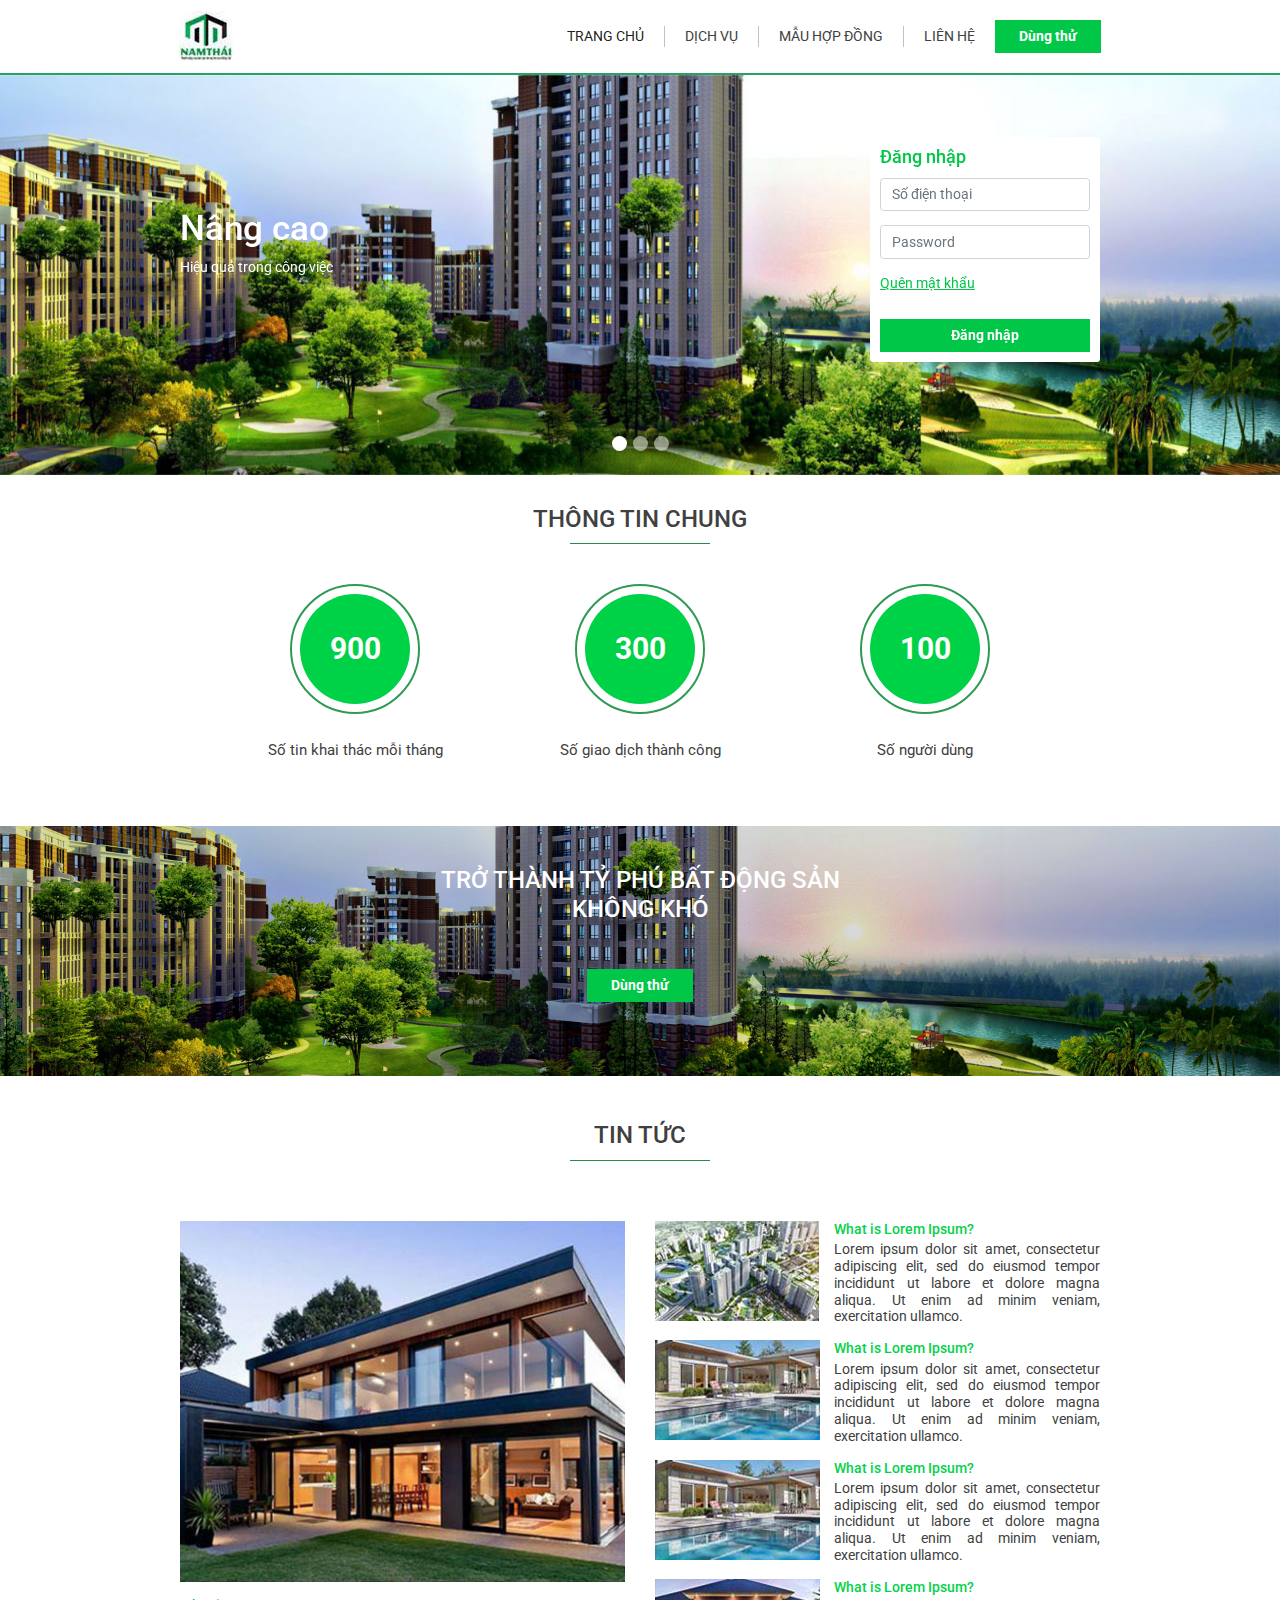
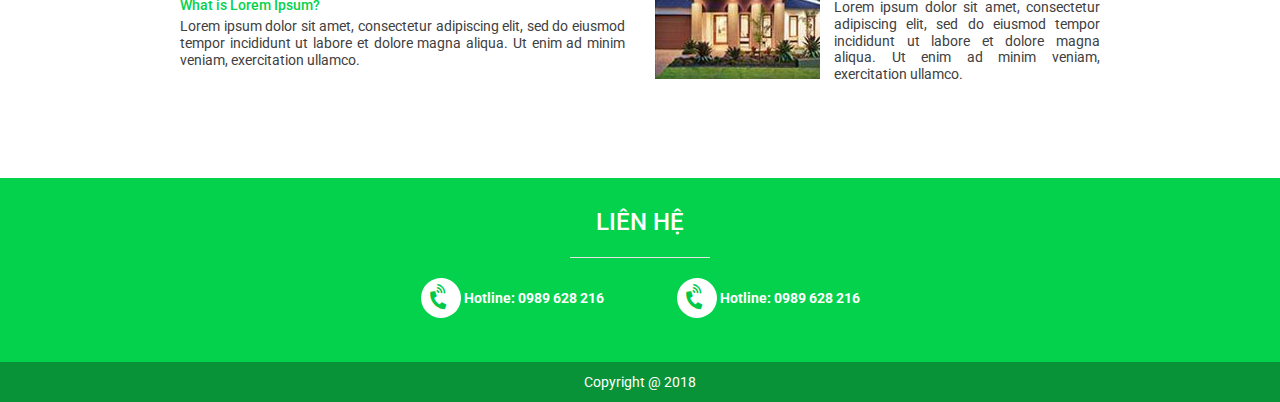
==== index.html @ 33006bb9 "Done v1.0" ====
<!doctype html>
<html lang="en">

<head>
    <!-- Required meta tags -->
    <meta charset="utf-8">
    <meta name="viewport" content="width=device-width, initial-scale=1, shrink-to-fit=no">

    <link href="https://fonts.googleapis.com/css?family=Roboto:400,500,700&amp;subset=vietnamese" rel="stylesheet">
    <link rel="stylesheet" href="./assets/css/fontawesome-all.css">

    <!-- Bootstrap CSS -->
    <link rel="stylesheet" href="./assets/css/bootstrap.min.css">
    <link rel="stylesheet" href="./assets/css/main.css">
    <title>Nam Thái</title>
</head>

<body>
    <header class="page-header">
        <div class="page-nav-container container">
            <div class="row justify-content-md-center">
                <nav class="navbar-custom navbar navbar-expand-lg navbar-light col-lg-10">
                    <a class="navbar-brand mr-auto" href="#">
                        <img src="./assets/images/logo.jpg" alt="Nam Thái">
                    </a>
                    <button class="navbar-toggler" type="button" data-toggle="collapse" data-target="#navbarNav" aria-controls="navbarNav" aria-expanded="false"
                        aria-label="Toggle navigation">
                        <span class="navbar-toggler-icon"></span>
                    </button>
                    <div class="collapse navbar-collapse" id="navbarNav">
                        <ul class="navbar-nav ml-lg-auto text-uppercase">
                            <li class="nav-item active">
                                <a class="nav-link" href="#">Trang chủ</a>
                            </li>
                            <li class="nav-item">
                                <a class="nav-link" href="#">Dịch vụ</a>
                            </li>
                            <li class="nav-item">
                                <a class="nav-link" href="#">Mẫu hợp đồng</a>
                            </li>
                            <li class="nav-item">
                                <a class="nav-link" href="#">Liên hệ</a>
                            </li>
                            <li class="nav-item">
                                <button class="trial-button btn font-weight-bold">Dùng thử</button>
                            </li>
                        </ul>
                    </div>
                </nav>
            </div>
        </div>

        <div class="carousel-container position-relative">
            <div id="carouselExampleIndicators" class="carousel carousel-custom slide" data-ride="carousel">
                <div class="d-none d-sm-block">
                    <ol class="carousel-indicators">
                        <li data-target="#carouselExampleIndicators" data-slide-to="0" class="active"></li>
                        <li data-target="#carouselExampleIndicators" data-slide-to="1"></li>
                        <li data-target="#carouselExampleIndicators" data-slide-to="2"></li>
                    </ol>
                </div>
                <div class="carousel-inner">
                    <div class="carousel-item active">
                        <img class="d-block w-100" src="./assets/images/slider-01.jpg" alt="First slide">
                    </div>
                    <div class="carousel-item">
                        <img class="d-block w-100" src="./assets/images/slider-02.jpg" alt="First slide">
                    </div>
                    <div class="carousel-item">
                        <img class="d-block w-100" src="./assets/images/slider-03.jpg" alt="First slide">
                    </div>
                </div>
            </div>
            <div class="carousel-content text-left position-absolute d-none d-sm-none d-md-block">
                <div class="container">
                    <div class="row justify-content-md-center align-items-center">
                        <div class="caption col-lg-5 col-md-6">
                            <h1 class="caption-title">Nâng cao</h1>
                            <p class="caption-content">Hiệu quả trong công việc</p>
                        </div>
                        <div class="col-lg-5 col-md-6">
                            <form class="login-form ml-md-auto" action="">
                                <h5 class="login-form-title">Đăng nhập</h5>
                                <div class="form-group">
                                    <input class="form-control" type="text" placeholder="Số điện thoại">
                                </div>
                                <div class="form-group">
                                    <input class="form-control" type="text" placeholder="Password">
                                </div>
                                <a class="forgot-password" href="#">Quên mật khẩu</a>
                                <button class="btn btn-block btn-signin font-weight-bold">Đăng nhập</button>
                            </form>
                        </div>
                    </div>
                </div>
            </div>
        </div>
    </header>

    <main>
        <div class="promotion container">
            <h2 class="text-center text-uppercase">Thông tin chung</h2>

            <hr class="hr-underline">

            <div class="row justify-content-md-center">
                <div class="promotion-item text-center col-md-3">
                    <div class="circle-outline">
                        <span class="circle-inline font-weight-bold">900</span>
                    </div>
                    <p class="promotion-info">Số tin khai thác mỗi tháng</p>
                </div>

                <div class="promotion-item text-center col-md-3">
                    <div class="circle-outline">
                        <span class="circle-inline font-weight-bold">300</span>
                    </div>
                    <p class="promotion-info">Số giao dịch thành công</p>
                </div>

                <div class="promotion-item text-center col-md-3">
                    <div class="circle-outline">
                        <span class="circle-inline font-weight-bold">100</span>
                    </div>
                    <p class="promotion-info">Số người dùng</p>
                </div>
            </div>
        </div>

        <div class="trial-container text-center">
            <h2 class="trial-title text-uppercase ">Trở thành tỷ phú bất động sản <br /> không khó</h2>
            <button class="trial-button btn font-weight-bold">Dùng thử</button>
        </div>

        <div class="blog-container container">
            <h2 class="text-center text-uppercase">Tin tức</h2>

            <hr class="hr-underline">

            <div class="row justify-content-md-center">
                <div class="col-lg-5 col-md-6">
                    <article class="blog-main-item">
                        <a href="#">
                            <img class="blog-main-image" src="./assets/images/blog-main-img.jpg" alt="">

                            <section>
                                <h5 class="blog-title">What is Lorem Ipsum?</h5>

                                <p>Lorem ipsum dolor sit amet, consectetur adipiscing elit, sed do eiusmod tempor incididunt ut labore et dolore magna aliqua.
                                Ut enim ad minim veniam, exercitation ullamco.</p>
                            </section>
                        </a>
                    </article>
                </div>

                <aside class="col-lg-5 col-md-6">
                    <ul class="blog-list list-unstyled">
                        <li class="media blog-item">
                            <a href="#">                            
                                <img class="mr-3" src="./assets/images/blog-sub-img-01.jpg" alt="">
                            </a>
                            <section class="media-body">
                                <a href="#">
                                    <h5 class="blog-title mt-0 mb-1">What is Lorem Ipsum?</h5>
                                    <p>Lorem ipsum dolor sit amet, consectetur adipiscing elit, sed do eiusmod tempor incididunt ut labore et dolore magna aliqua. Ut enim ad minim veniam, exercitation ullamco.</p>
                                </a>
                            </section>
                            
                        </li>

                        <li class="media blog-item">
                            <a href="#">                            
                                <img class="mr-3" src="./assets/images/blog-sub-img-02.jpg" alt="">
                            </a>

                            <section class="media-body">
                                <a href="#">
                                    <h5 class="blog-title mt-0 mb-1">What is Lorem Ipsum?</h5>
                                    <p>Lorem ipsum dolor sit amet, consectetur adipiscing elit, sed do eiusmod tempor incididunt ut labore et dolore magna aliqua. Ut enim ad minim veniam, exercitation ullamco.</p>
                                </a>
                            </section>
                        </li>

                        <li class="media blog-item">
                            <a href="#">                            
                                <img class="mr-3" src="./assets/images/blog-sub-img-03.jpg" alt="">
                            </a>

                            <section class="media-body">
                                <a href="#">
                                    <h5 class="blog-title mt-0 mb-1">What is Lorem Ipsum?</h5>
                                    <p>Lorem ipsum dolor sit amet, consectetur adipiscing elit, sed do eiusmod tempor incididunt ut labore et dolore magna aliqua. Ut enim ad minim veniam, exercitation ullamco.</p>
                                </a>
                            </section>
                        </li>

                        <li class="media blog-item">
                            <a href="#">                            
                                <img class="mr-3" src="./assets/images/blog-sub-img-04.jpg" alt="">
                            </a>

                            <section class="media-body">
                                <a href="#">
                                    <h5 class="blog-title mt-0 mb-1">What is Lorem Ipsum?</h5>
                                    <p>Lorem ipsum dolor sit amet, consectetur adipiscing elit, sed do eiusmod tempor incididunt ut labore et dolore magna aliqua. Ut enim ad minim veniam, exercitation ullamco.</p>
                                </a>
                            </section>
                        </li>
                    </ul>
                </aside>
            </div>
        </div>
    </main>

    <footer class="text-center">
        <div class="contact">
            <h2 class="text-uppercase">Liên hệ</h2>
            <hr class="hr-underline">
            <ul class="list-inline">
                <li class="contact-item list-inline-item">
                    <span class="icon-phone align-middle"><i class="fas fa-phone-volume"></i></span>
                    <span class="phone-number font-weight-bold align-middle">Hotline: 0989 628 216</span>
                </li>
                <li class="contact-item list-inline-item">
                    <span class="icon-phone align-middle"><i class="fas fa-phone-volume"></i></span>
                    <span class="phone-number font-weight-bold align-middle">Hotline: 0989 628 216</span>
                </li>
            </ul>
        </div>
        <div class="copyright">Copyright &#64; 2018</div>
    </footer>

    <!-- Optional JavaScript -->
    <!-- jQuery first, then Popper.js, then Bootstrap JS -->
    <script src="./assets/js/jquery-3.3.1.min.js"></script>
    <script src="./assets/js/popper.min.js"></script>
    <script src="./assets/js/bootstrap.min.js"></script>
</body>

</html>
---- assets/css/main.css ----
html {
    font-size: 14px;
}

body {
    color: #404040;
    font-family: 'Roboto', sans-serif;
}

h2 {
    font-size: 1.7rem;
}

.hr-underline {
    width: 140px;
    margin: 10px auto 60px auto;
    background-color: #309954;
}

.trial-button {
    padding: 5px 23px;
    color: #fff;
    background-color: #00c748;
    border-radius: initial;    
}

/* Override stle navbar - Begin */
.page-header .nav-item:nth-last-child(2) .nav-link {
    border: none;
}

.page-header .navbar-custom .nav-link {
    color: #404040;
}

.page-header .navbar-custom .nav-link:hover {
    color: #00c748;
}

.page-header .carousel-indicators li {
    height: 15px;
    width: 15px;
    border-radius: 100%;
}
/* Override stle navbar - End */

.page-header .carousel-custom {
    border-top: 2px solid #26a264;
}

.page-header .carousel-content {
    top: 0;
    left: 0;
    bottom: 0;
    right: 0;
    padding-top: 20px;
}

.page-header .login-form {
    max-width: 230px;
    background-color: #fff;
    padding: 10px;
    border-radius: 3px;
}

.page-header .btn-signin {
    color: #fff;
    background-color: #00c748;
    border-radius: initial;  
}

.page-header .login-form-title,
.page-header .forgot-password {
    color: #00c748;
}

.page-header .caption {
    color: #fff;
}

.page-header .login-form-title {
    margin-bottom: 10px;
}

.page-header .forgot-password {
    display: block;
    text-decoration: underline;
    margin-bottom: 25px
}

.promotion {
    padding-top: 30px;
    padding-bottom: 50px;
}

.promotion .hr-underline {
    margin-bottom: 40px;
}

.promotion .circle-outline,
.promotion .circle-inline {
    border-radius: 100%;
    text-align: center;
    color: #fff;
}

.promotion .circle-outline {
    height: 130px;
    width: 130px;
    font-size: 0;
    border: 2px solid #309954;
    display: flex;
    justify-content: center;
    align-items: center;
    margin: 0 auto 25px auto;
}

.promotion .circle-inline {
    display: inline-block;
    height: 110px;
    width: 110px;
    line-height: 110px;
    background-color: #00d248;
    font-size: 30px;
}

.promotion .promotion-info {
    font-size: 1.1rem;
}

.trial-container {
    height: 250px;
    background: url(../images/sub-banner-image-01.jpg) no-repeat;
    background-size: cover;
    background-position: center bottom;
    color: #fff;
    padding-top: 40px;
}

.trial-container .trial-title {
    margin-bottom: 45px;
}

.blog-container {
    padding-top: 45px;
    padding-bottom: 80px;
}

.blog-container a {
    text-decoration: none;
}

.blog-container .blog-main-image {
    width: 100%;
}

.blog-container .blog-title {
    font-size: 1rem;
    color: #04d24c;
}

.blog-container p {
    line-height: 1.2;
    text-align: justify;
    color: #404040;
}

.blog-container .blog-main-item .blog-title {
    margin: 15px 0 5px 0;
}

.blog-container .blog-list .blog-item {
    margin-bottom: 15px;
}

.blog-container .blog-list .media-body p:last-child {
    margin-bottom: 0;
}

footer {
    color: #fff;
    background-color: #04d24c;
}

footer .contact {
    padding: 30px 0;
}

footer .hr-underline {
    margin: 20px auto;
    background-color: #fff;
}

footer .icon-phone {
    display: inline-block;
    height: 40px;
    width: 40px;
    border-radius: 50%;
    line-height: 40px;
    font-size: 1.7rem;
    transform: rotate(-40deg);
    background-color: #fff;
    color: #00c947;
}

footer .copyright {
    height: 40px;
    line-height: 40px;
    background-color: #089338;
}

@media (min-width: 992px) {
    .navbar-expand-lg .navbar-nav .nav-link {
        padding-right: 20px;
        padding-left: 20px;
    }

    .page-header .navbar-custom .nav-link {
        border-right: 1px solid #c1c1c1;
        padding: 0 20px;
    }

    .page-header .navbar-nav {
        align-items: center;
    }

    .page-header .carousel-content {
        padding-top: 5%;
    }
}

@media (min-width: 768px) {
    footer .contact-item:not(:last-child) {
        margin-right: 70px;
    }
}

@media (max-width: 768px) {
    footer .contact-item:not(:last-child) {
        margin-bottom: 20px;
    }
}
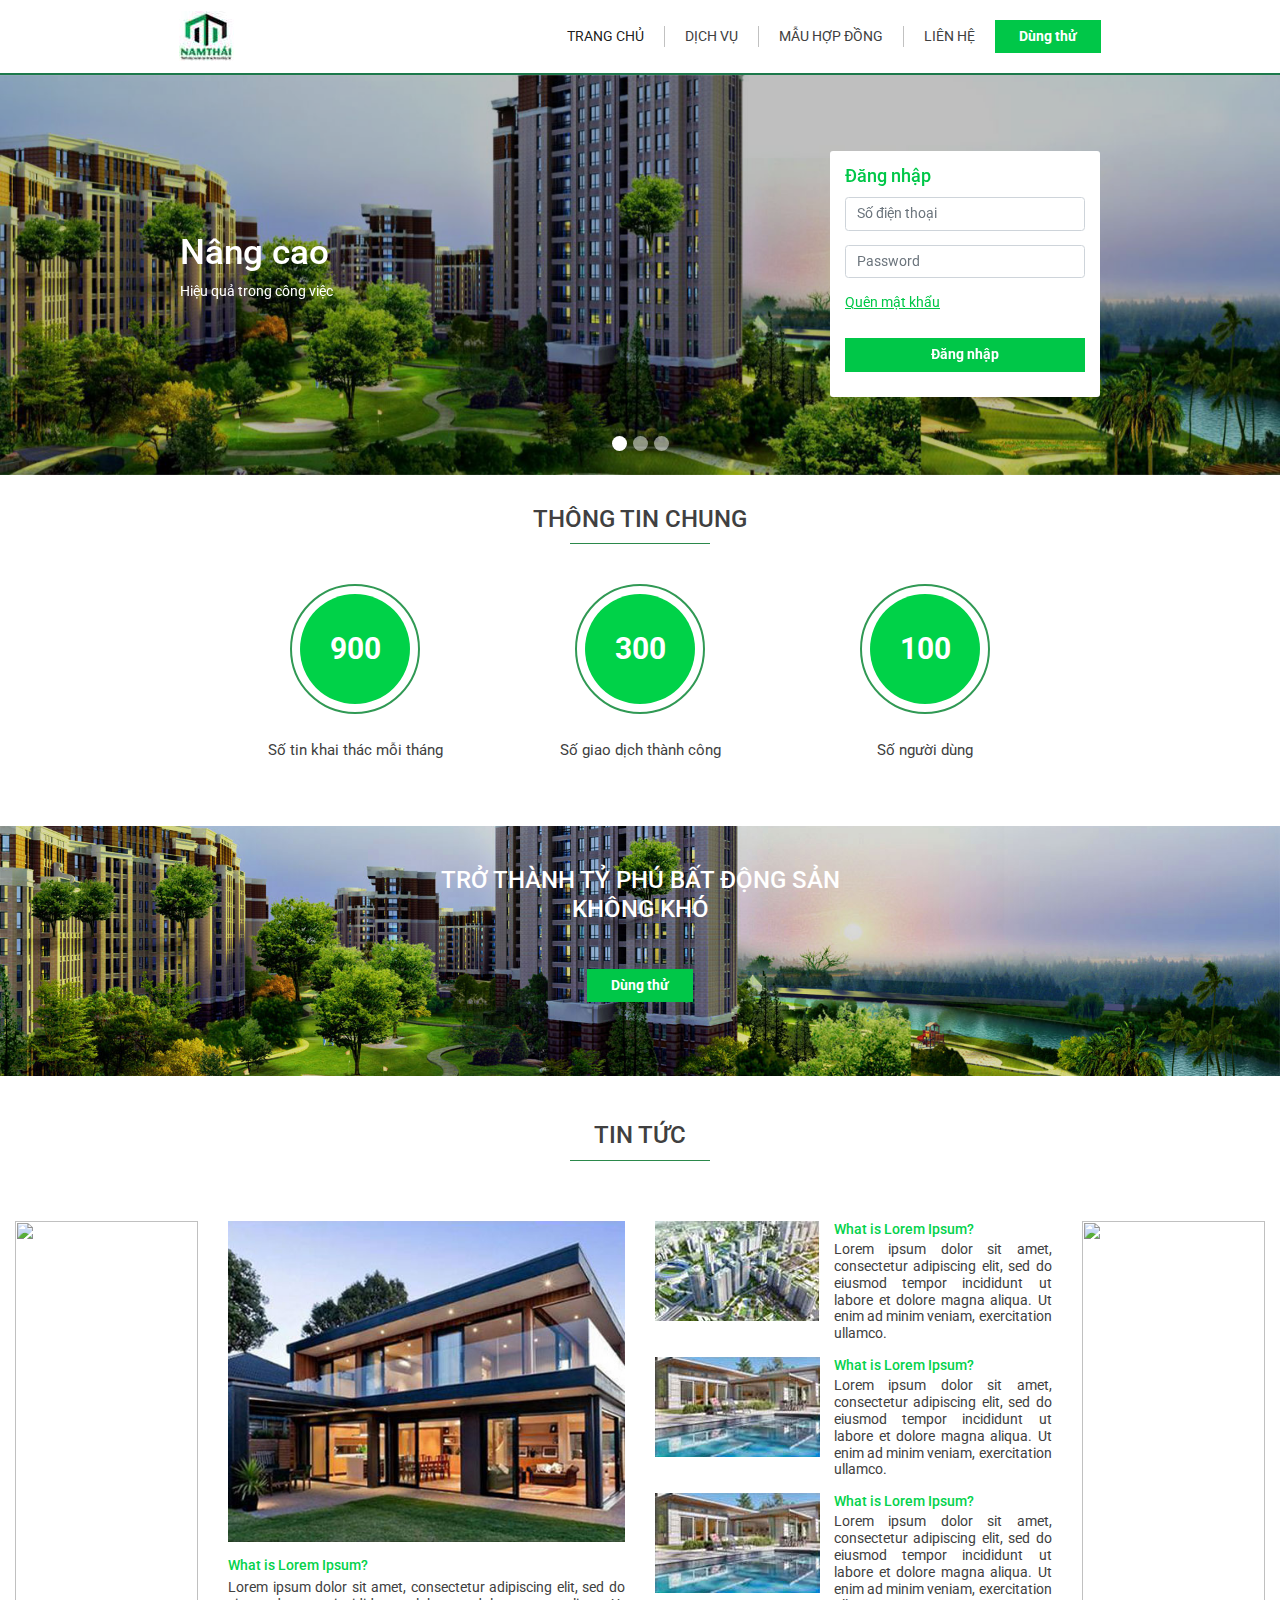
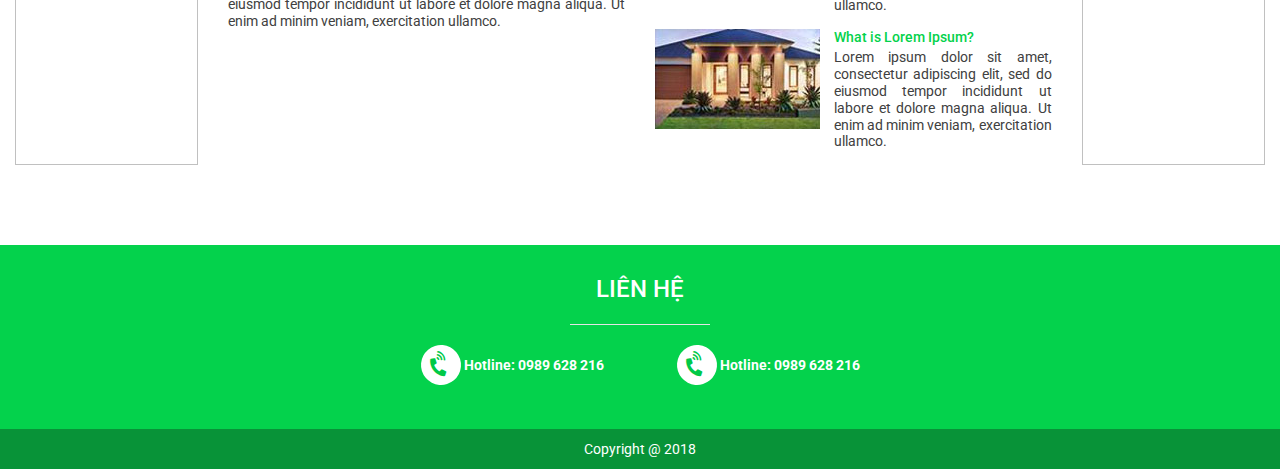
==== commit 5894e063: "Add two banners in blog section" ====
--- a/index.html
+++ b/index.html
@@ -71,14 +71,15 @@
                     </div>
                 </div>
             </div>
-            <div class="carousel-content text-left position-absolute d-none d-sm-none d-md-block">
+            <div class="carousel-overlay"></div>
+            <div class="carousel-content text-left d-none d-sm-none d-md-block">
                 <div class="container">
-                    <div class="row justify-content-md-center align-items-center">
-                        <div class="caption col-lg-5 col-md-6">
+                    <div class="row align-items-center">
+                        <div class="caption col-lg-5 ml-lg-auto col-md-6">
                             <h1 class="caption-title">Nâng cao</h1>
                             <p class="caption-content">Hiệu quả trong công việc</p>
                         </div>
-                        <div class="col-lg-5 col-md-6">
+                        <div class="col-lg-5 mr-lg-auto col-md-6">
                             <form class="login-form ml-md-auto" action="">
                                 <h5 class="login-form-title">Đăng nhập</h5>
                                 <div class="form-group">
@@ -87,7 +88,7 @@
                                 <div class="form-group">
                                     <input class="form-control" type="text" placeholder="Password">
                                 </div>
-                                <a class="forgot-password" href="#">Quên mật khẩu</a>
+                                <a class="forgot-password d-md-none d-lg-block" href="#">Quên mật khẩu</a>
                                 <button class="btn btn-block btn-signin font-weight-bold">Đăng nhập</button>
                             </form>
                         </div>
@@ -132,13 +133,17 @@
             <button class="trial-button btn font-weight-bold">Dùng thử</button>
         </div>
 
-        <div class="blog-container container">
+        <div class="blog-container container-fluid">
             <h2 class="text-center text-uppercase">Tin tức</h2>
 
             <hr class="hr-underline">
 
             <div class="row justify-content-md-center">
-                <div class="col-lg-5 col-md-6">
+                <div class="col-lg-2">
+                    <img class="images-banner" src="./assets/images/banner-left.jpg" alt="">
+                </div>
+
+                <div class="col-lg-4 col-md-6">
                     <article class="blog-main-item">
                         <a href="#">
                             <img class="blog-main-image" src="./assets/images/blog-main-img.jpg" alt="">
@@ -153,7 +158,7 @@
                     </article>
                 </div>
 
-                <aside class="col-lg-5 col-md-6">
+                <aside class="col-lg-4 col-md-6">
                     <ul class="blog-list list-unstyled">
                         <li class="media blog-item">
                             <a href="#">                            
@@ -208,6 +213,10 @@
                         </li>
                     </ul>
                 </aside>
+
+                <div class="col-lg-2">
+                    <img class="images-banner" src="./assets/images/banner-right.jpg" alt="">
+                </div>
             </div>
         </div>
     </main>
--- a/assets/css/main.css
+++ b/assets/css/main.css
@@ -48,18 +48,28 @@
     border-top: 2px solid #26a264;
 }
 
+.page-header .carousel-overlay {
+    position: absolute;
+    top: 0;
+    left: 0;
+    right: 0;
+    bottom: 0;
+    background-color: rgba(0, 0, 0, .25);
+}
+
 .page-header .carousel-content {
+    align-items: center;
+    position: absolute;
     top: 0;
     left: 0;
     bottom: 0;
     right: 0;
-    padding-top: 20px;
 }
 
 .page-header .login-form {
-    max-width: 230px;
+    max-width: 270px;
     background-color: #fff;
-    padding: 10px;
+    padding: 15px 15px 25px 15px;
     border-radius: 3px;
 }
 
@@ -144,6 +154,11 @@
 .blog-container {
     padding-top: 45px;
     padding-bottom: 80px;
+}
+
+.blog-container .images-banner {
+    width: 100%;
+    height: 100%;
 }
 
 .blog-container a {
@@ -223,16 +238,16 @@
     .page-header .navbar-nav {
         align-items: center;
     }
-
-    .page-header .carousel-content {
-        padding-top: 5%;
-    }
 }
 
 @media (min-width: 768px) {
     footer .contact-item:not(:last-child) {
         margin-right: 70px;
     }
+    
+    .page-header .carousel-content {
+        display: flex !important;
+    }
 }
 
 @media (max-width: 768px) {
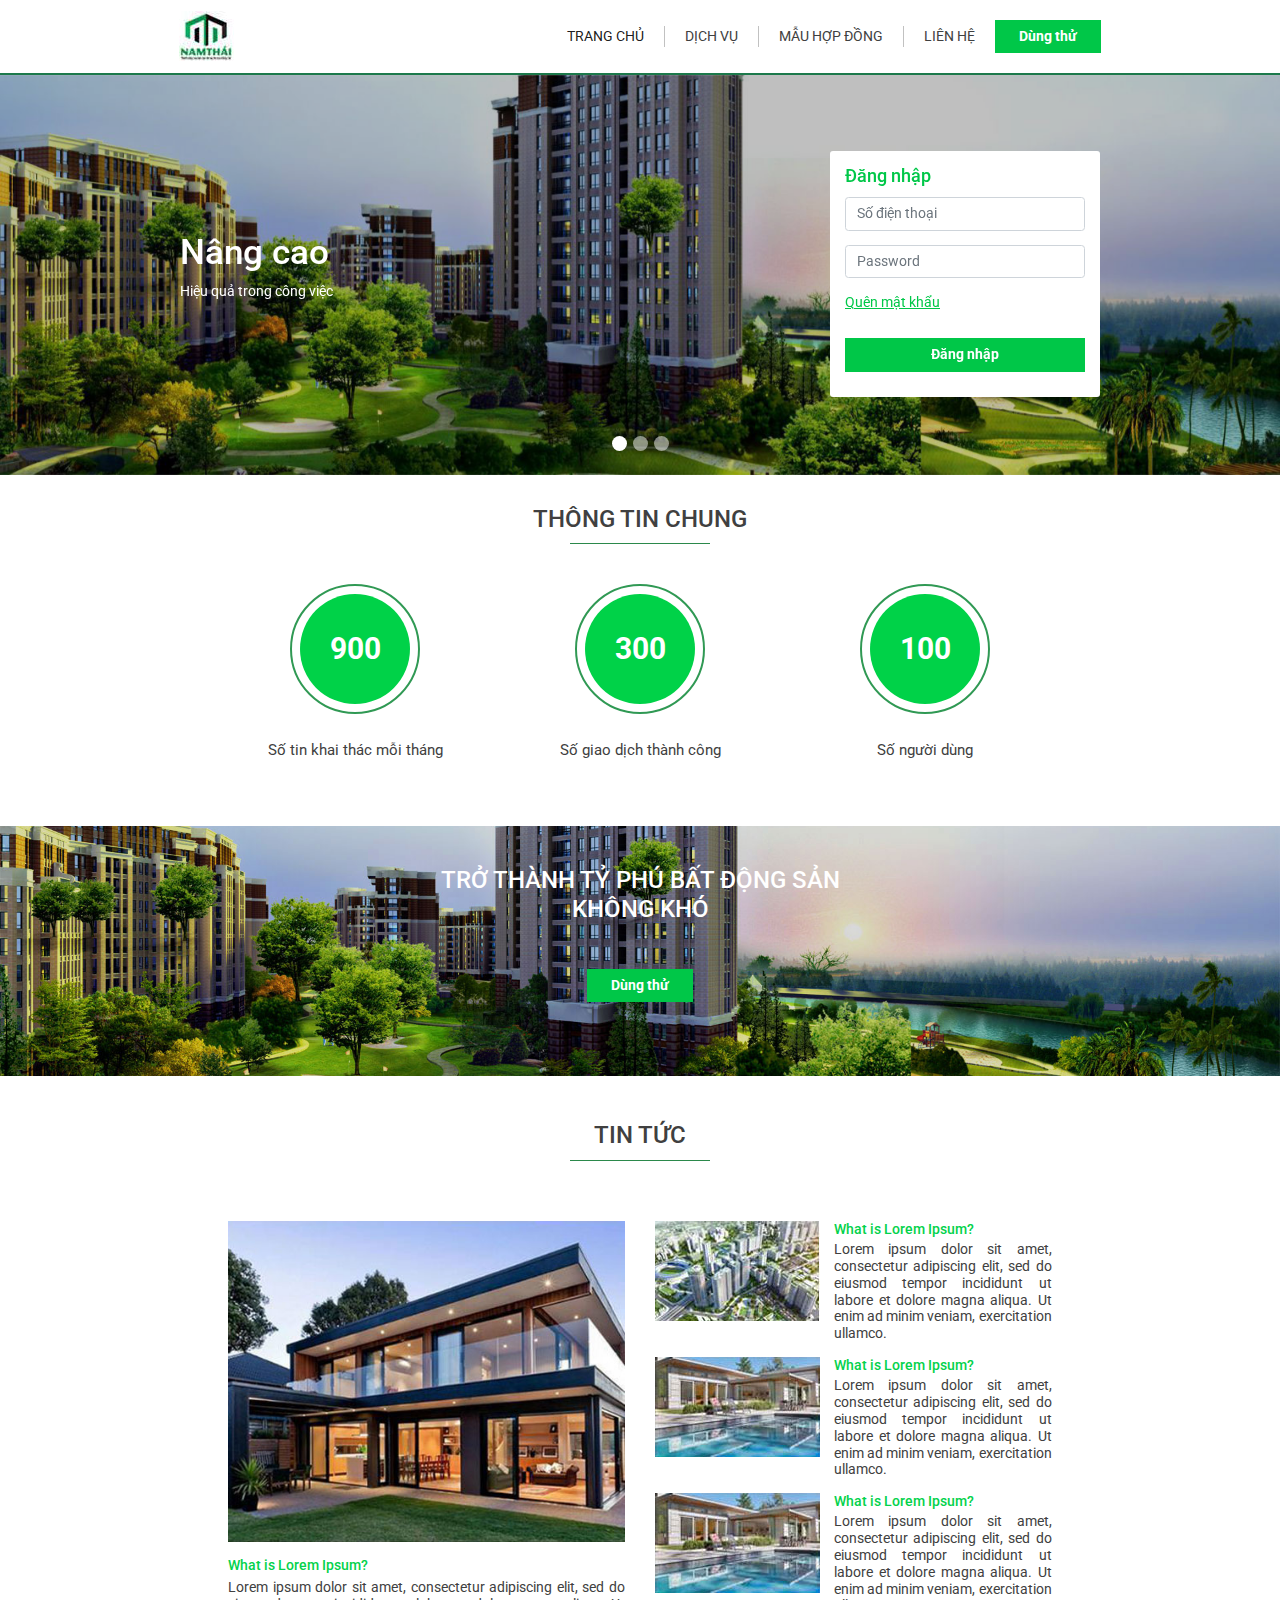
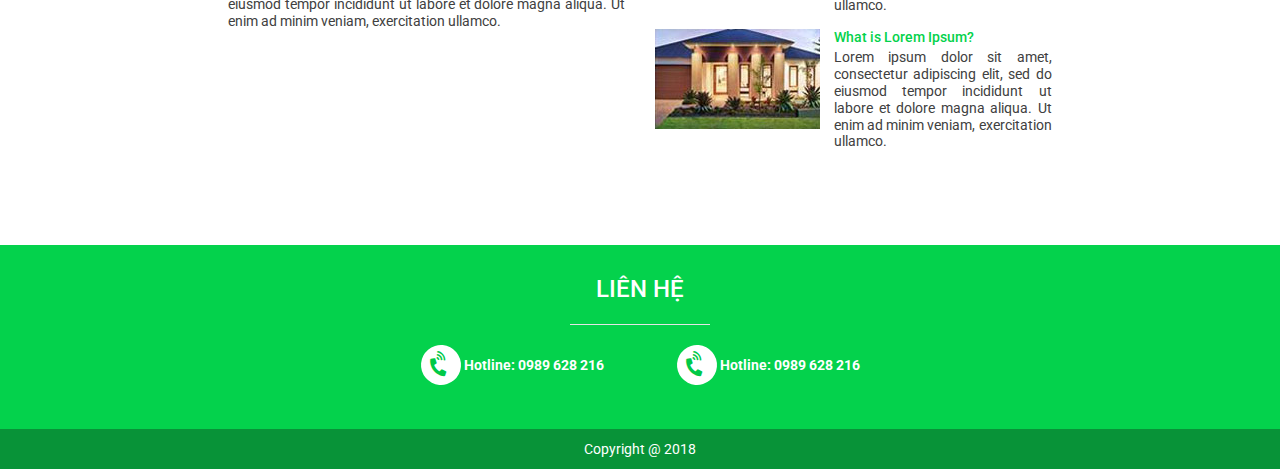
==== commit 38ab3e82: "Add class to hide banner in md screen" ====
--- a/index.html
+++ b/index.html
@@ -139,7 +139,7 @@
             <hr class="hr-underline">
 
             <div class="row justify-content-md-center">
-                <div class="col-lg-2">
+                <div class="col-lg-2 d-md-none d-lg-block">
                     <img class="images-banner" src="./assets/images/banner-left.jpg" alt="">
                 </div>
 
@@ -214,7 +214,7 @@
                     </ul>
                 </aside>
 
-                <div class="col-lg-2">
+                <div class="col-lg-2 d-md-none d-lg-block">
                     <img class="images-banner" src="./assets/images/banner-right.jpg" alt="">
                 </div>
             </div>
--- a/assets/css/main.css
+++ b/assets/css/main.css
@@ -158,7 +158,7 @@
 
 .blog-container .images-banner {
     width: 100%;
-    height: 100%;
+    max-height: 100%;
 }
 
 .blog-container a {
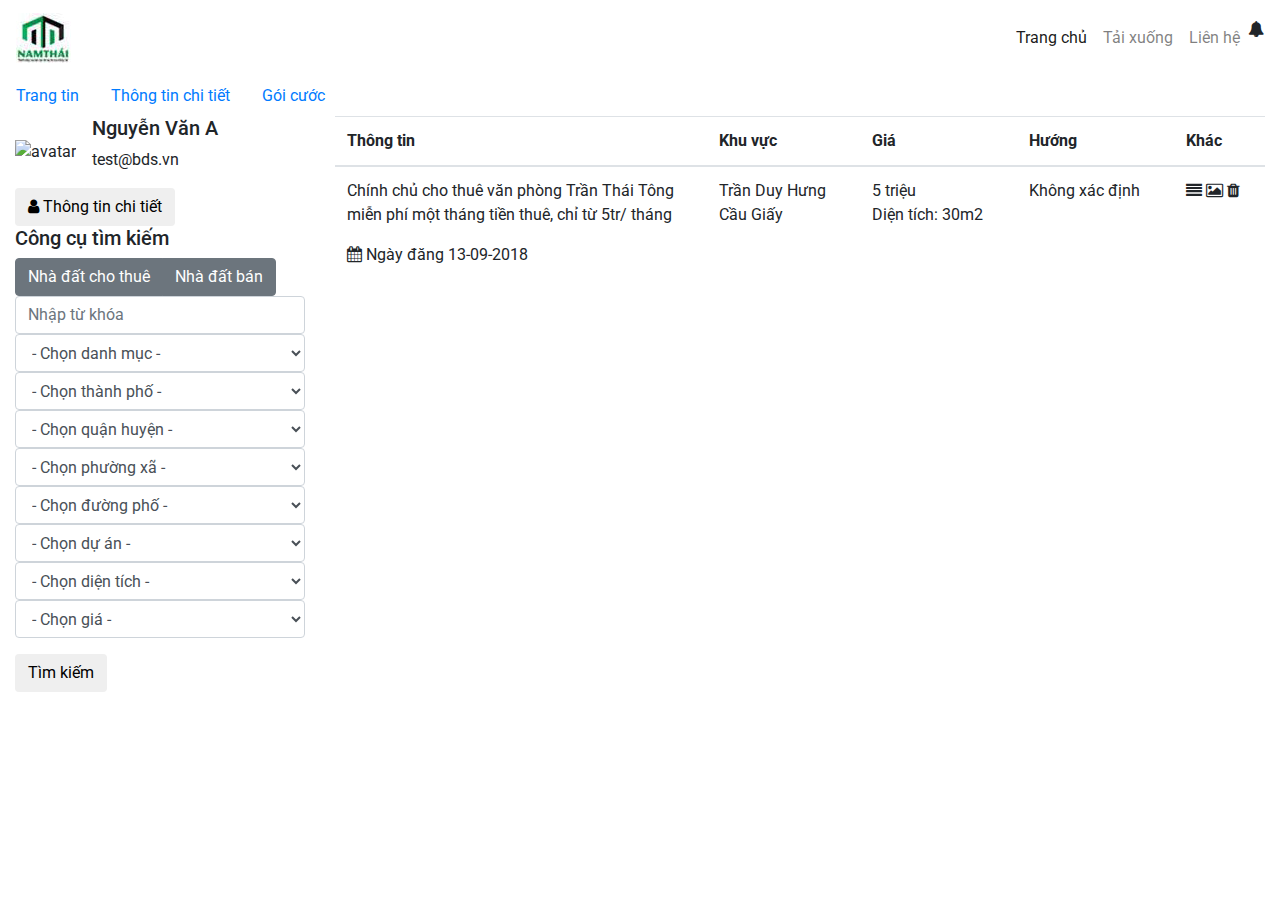
==== commit 6df3d204: "Complete create html of 3 pages" ====
--- a/index.html
+++ b/index.html
@@ -7,7 +7,7 @@
     <meta name="viewport" content="width=device-width, initial-scale=1, shrink-to-fit=no">
 
     <link href="https://fonts.googleapis.com/css?family=Roboto:400,500,700&amp;subset=vietnamese" rel="stylesheet">
-    <link rel="stylesheet" href="./assets/css/fontawesome-all.css">
+    <link rel="stylesheet" href="./assets/css/font-awesome.min.css">
 
     <!-- Bootstrap CSS -->
     <link rel="stylesheet" href="./assets/css/bootstrap.min.css">
@@ -16,229 +16,145 @@
 </head>
 
 <body>
-    <header class="page-header">
-        <div class="page-nav-container container">
-            <div class="row justify-content-md-center">
-                <nav class="navbar-custom navbar navbar-expand-lg navbar-light col-lg-10">
-                    <a class="navbar-brand mr-auto" href="#">
-                        <img src="./assets/images/logo.jpg" alt="Nam Thái">
-                    </a>
-                    <button class="navbar-toggler" type="button" data-toggle="collapse" data-target="#navbarNav" aria-controls="navbarNav" aria-expanded="false"
-                        aria-label="Toggle navigation">
-                        <span class="navbar-toggler-icon"></span>
-                    </button>
-                    <div class="collapse navbar-collapse" id="navbarNav">
-                        <ul class="navbar-nav ml-lg-auto text-uppercase">
-                            <li class="nav-item active">
-                                <a class="nav-link" href="#">Trang chủ</a>
-                            </li>
-                            <li class="nav-item">
-                                <a class="nav-link" href="#">Dịch vụ</a>
-                            </li>
-                            <li class="nav-item">
-                                <a class="nav-link" href="#">Mẫu hợp đồng</a>
-                            </li>
-                            <li class="nav-item">
-                                <a class="nav-link" href="#">Liên hệ</a>
-                            </li>
-                            <li class="nav-item">
-                                <button class="trial-button btn font-weight-bold">Dùng thử</button>
-                            </li>
-                        </ul>
-                    </div>
-                </nav>
-            </div>
-        </div>
-
-        <div class="carousel-container position-relative">
-            <div id="carouselExampleIndicators" class="carousel carousel-custom slide" data-ride="carousel">
-                <div class="d-none d-sm-block">
-                    <ol class="carousel-indicators">
-                        <li data-target="#carouselExampleIndicators" data-slide-to="0" class="active"></li>
-                        <li data-target="#carouselExampleIndicators" data-slide-to="1"></li>
-                        <li data-target="#carouselExampleIndicators" data-slide-to="2"></li>
-                    </ol>
+    <header class="container">
+        <div class="row">
+            <nav class="navbar-custom navbar navbar-expand-lg navbar-light col-lg-12">
+                <a class="navbar-brand mr-auto" href="#">
+                    <img src="./assets/images/logo.jpg" alt="Nam Thái">
+                </a>
+                <button class="navbar-toggler" type="button" data-toggle="collapse" data-target="#navbarNav"
+                    aria-controls="navbarNav" aria-expanded="false" aria-label="Toggle navigation">
+                    <span class="navbar-toggler-icon"></span>
+                </button>
+                <div class="collapse navbar-collapse" id="navbarNav">
+                    <ul class="navbar-nav ml-lg-auto text-right">
+                        <li class="nav-item active">
+                            <a class="nav-link" href="#">Trang chủ</a>
+                        </li>
+                        <li class="nav-item">
+                            <a class="nav-link" href="#">Tải xuống</a>
+                        </li>
+                        <li class="nav-item">
+                            <a class="nav-link" href="#">Liên hệ</a>
+                        </li>
+                        <li class="nav-item">
+                            <i class="fa fa-bell" aria-hidden="true"></i>
+                        </li>
+                    </ul>
                 </div>
-                <div class="carousel-inner">
-                    <div class="carousel-item active">
-                        <img class="d-block w-100" src="./assets/images/slider-01.jpg" alt="First slide">
-                    </div>
-                    <div class="carousel-item">
-                        <img class="d-block w-100" src="./assets/images/slider-02.jpg" alt="First slide">
-                    </div>
-                    <div class="carousel-item">
-                        <img class="d-block w-100" src="./assets/images/slider-03.jpg" alt="First slide">
-                    </div>
-                </div>
-            </div>
-            <div class="carousel-overlay"></div>
-            <div class="carousel-content text-left d-none d-sm-none d-md-block">
-                <div class="container">
-                    <div class="row align-items-center">
-                        <div class="caption col-lg-5 ml-lg-auto col-md-6">
-                            <h1 class="caption-title">Nâng cao</h1>
-                            <p class="caption-content">Hiệu quả trong công việc</p>
-                        </div>
-                        <div class="col-lg-5 mr-lg-auto col-md-6">
-                            <form class="login-form ml-md-auto" action="">
-                                <h5 class="login-form-title">Đăng nhập</h5>
-                                <div class="form-group">
-                                    <input class="form-control" type="text" placeholder="Số điện thoại">
-                                </div>
-                                <div class="form-group">
-                                    <input class="form-control" type="text" placeholder="Password">
-                                </div>
-                                <a class="forgot-password d-md-none d-lg-block" href="#">Quên mật khẩu</a>
-                                <button class="btn btn-block btn-signin font-weight-bold">Đăng nhập</button>
-                            </form>
-                        </div>
-                    </div>
-                </div>
-            </div>
+            </nav>
         </div>
     </header>
 
-    <main>
-        <div class="promotion container">
-            <h2 class="text-center text-uppercase">Thông tin chung</h2>
-
-            <hr class="hr-underline">
-
-            <div class="row justify-content-md-center">
-                <div class="promotion-item text-center col-md-3">
-                    <div class="circle-outline">
-                        <span class="circle-inline font-weight-bold">900</span>
-                    </div>
-                    <p class="promotion-info">Số tin khai thác mỗi tháng</p>
-                </div>
-
-                <div class="promotion-item text-center col-md-3">
-                    <div class="circle-outline">
-                        <span class="circle-inline font-weight-bold">300</span>
-                    </div>
-                    <p class="promotion-info">Số giao dịch thành công</p>
-                </div>
-
-                <div class="promotion-item text-center col-md-3">
-                    <div class="circle-outline">
-                        <span class="circle-inline font-weight-bold">100</span>
-                    </div>
-                    <p class="promotion-info">Số người dùng</p>
-                </div>
-            </div>
-        </div>
-
-        <div class="trial-container text-center">
-            <h2 class="trial-title text-uppercase ">Trở thành tỷ phú bất động sản <br /> không khó</h2>
-            <button class="trial-button btn font-weight-bold">Dùng thử</button>
-        </div>
-
-        <div class="blog-container container-fluid">
-            <h2 class="text-center text-uppercase">Tin tức</h2>
-
-            <hr class="hr-underline">
-
-            <div class="row justify-content-md-center">
-                <div class="col-lg-2 d-md-none d-lg-block">
-                    <img class="images-banner" src="./assets/images/banner-left.jpg" alt="">
-                </div>
-
-                <div class="col-lg-4 col-md-6">
-                    <article class="blog-main-item">
-                        <a href="#">
-                            <img class="blog-main-image" src="./assets/images/blog-main-img.jpg" alt="">
-
-                            <section>
-                                <h5 class="blog-title">What is Lorem Ipsum?</h5>
-
-                                <p>Lorem ipsum dolor sit amet, consectetur adipiscing elit, sed do eiusmod tempor incididunt ut labore et dolore magna aliqua.
-                                Ut enim ad minim veniam, exercitation ullamco.</p>
-                            </section>
-                        </a>
-                    </article>
-                </div>
-
-                <aside class="col-lg-4 col-md-6">
-                    <ul class="blog-list list-unstyled">
-                        <li class="media blog-item">
-                            <a href="#">                            
-                                <img class="mr-3" src="./assets/images/blog-sub-img-01.jpg" alt="">
-                            </a>
-                            <section class="media-body">
-                                <a href="#">
-                                    <h5 class="blog-title mt-0 mb-1">What is Lorem Ipsum?</h5>
-                                    <p>Lorem ipsum dolor sit amet, consectetur adipiscing elit, sed do eiusmod tempor incididunt ut labore et dolore magna aliqua. Ut enim ad minim veniam, exercitation ullamco.</p>
-                                </a>
-                            </section>
-                            
-                        </li>
-
-                        <li class="media blog-item">
-                            <a href="#">                            
-                                <img class="mr-3" src="./assets/images/blog-sub-img-02.jpg" alt="">
-                            </a>
-
-                            <section class="media-body">
-                                <a href="#">
-                                    <h5 class="blog-title mt-0 mb-1">What is Lorem Ipsum?</h5>
-                                    <p>Lorem ipsum dolor sit amet, consectetur adipiscing elit, sed do eiusmod tempor incididunt ut labore et dolore magna aliqua. Ut enim ad minim veniam, exercitation ullamco.</p>
-                                </a>
-                            </section>
-                        </li>
-
-                        <li class="media blog-item">
-                            <a href="#">                            
-                                <img class="mr-3" src="./assets/images/blog-sub-img-03.jpg" alt="">
-                            </a>
-
-                            <section class="media-body">
-                                <a href="#">
-                                    <h5 class="blog-title mt-0 mb-1">What is Lorem Ipsum?</h5>
-                                    <p>Lorem ipsum dolor sit amet, consectetur adipiscing elit, sed do eiusmod tempor incididunt ut labore et dolore magna aliqua. Ut enim ad minim veniam, exercitation ullamco.</p>
-                                </a>
-                            </section>
-                        </li>
-
-                        <li class="media blog-item">
-                            <a href="#">                            
-                                <img class="mr-3" src="./assets/images/blog-sub-img-04.jpg" alt="">
-                            </a>
-
-                            <section class="media-body">
-                                <a href="#">
-                                    <h5 class="blog-title mt-0 mb-1">What is Lorem Ipsum?</h5>
-                                    <p>Lorem ipsum dolor sit amet, consectetur adipiscing elit, sed do eiusmod tempor incididunt ut labore et dolore magna aliqua. Ut enim ad minim veniam, exercitation ullamco.</p>
-                                </a>
-                            </section>
-                        </li>
-                    </ul>
-                </aside>
-
-                <div class="col-lg-2 d-md-none d-lg-block">
-                    <img class="images-banner" src="./assets/images/banner-right.jpg" alt="">
-                </div>
-            </div>
-        </div>
-    </main>
-
-    <footer class="text-center">
-        <div class="contact">
-            <h2 class="text-uppercase">Liên hệ</h2>
-            <hr class="hr-underline">
-            <ul class="list-inline">
-                <li class="contact-item list-inline-item">
-                    <span class="icon-phone align-middle"><i class="fas fa-phone-volume"></i></span>
-                    <span class="phone-number font-weight-bold align-middle">Hotline: 0989 628 216</span>
+    <nav class="container">
+        <div class="row">
+            <ul class="nav">
+                <li class="nav-item">
+                    <a class="nav-link active" href="index.html">Trang tin</a>
                 </li>
-                <li class="contact-item list-inline-item">
-                    <span class="icon-phone align-middle"><i class="fas fa-phone-volume"></i></span>
-                    <span class="phone-number font-weight-bold align-middle">Hotline: 0989 628 216</span>
+                <li class="nav-item">
+                    <a class="nav-link" href="user-info.html">Thông tin chi tiết</a>
+                </li>
+                <li class="nav-item">
+                    <a class="nav-link" href="packages.html">Gói cước</a>
                 </li>
             </ul>
         </div>
-        <div class="copyright">Copyright &#64; 2018</div>
-    </footer>
+    </nav>
 
+    <div class="container">
+        <div class="row">
+            <aside class="col-lg-3 col-md-4">
+                <div class="user-info">
+                    <div class="media">
+                        <img class="align-self-center mr-3" src=".../64x64" alt="avatar">
+                        <div class="media-body">
+                            <h5 class="mt-0">Nguyễn Văn A</h5>
+                            <p>test@bds.vn</p>
+                        </div>
+                    </div>
+                    <button class="btn btn-default"><i class="fa fa-user" aria-hidden="true"></i> Thông tin chi tiết</button>
+                </div>
+
+                <div class="search-options">
+                    <div>
+                        <h5>Công cụ tìm kiếm</h5>
+                    </div>
+                    <div>
+                        <form>
+                            <div class="form-group">
+                                <div class="btn-group">
+                                    <button type="button" class="btn btn-secondary">Nhà đất cho thuê</button>
+                                    <button type="button" class="btn btn-secondary">Nhà đất bán</button>
+                                </div>
+                                <input type="email" class="form-control" placeholder="Nhập từ khóa">
+                                <select class="form-control">
+                                    <option>- Chọn danh mục -</option>
+                                </select>
+                                <select class="form-control">
+                                    <option>- Chọn thành phố -</option>
+                                </select>
+                                <select class="form-control">
+                                    <option>- Chọn quận huyện -</option>
+                                </select>
+                                <select class="form-control">
+                                    <option>- Chọn phường xã -</option>
+                                </select>
+                                <select class="form-control">
+                                    <option>- Chọn đường phố -</option>
+                                </select>
+                                <select class="form-control">
+                                    <option>- Chọn dự án -</option>
+                                </select>
+                                <select class="form-control">
+                                    <option>- Chọn diện tích -</option>
+                                </select>
+                                <select class="form-control">
+                                    <option>- Chọn giá -</option>
+                                </select>
+
+                            </div>
+                        </form>
+                        <button class="btn btn-default">Tìm kiếm</button>
+                    </div>
+                </div>
+            </aside>
+
+            <div class="col-lg-9 col-md-8">
+                <table class="table">
+                    <thead>
+                        <tr>
+                            <th style="width: 40%;" scope="col">Thông tin</th>
+                            <th scope="col">Khu vực</th>
+                            <th scope="col">Giá</th>
+                            <th scope="col">Hướng</th>
+                            <th scope="col">Khác</th>
+                        </tr>
+                    </thead>
+                    <tbody>
+                        <tr>
+                            <td>
+                                <p>Chính chủ cho thuê văn phòng Trần Thái Tông miễn phí một tháng tiền thuê, chỉ từ
+                                    5tr/ tháng</p>
+                                <p>
+                                    <i class="fa fa-calendar" aria-hidden="true"></i>
+                                    <span>Ngày đăng 13-09-2018</span>
+                                </p>
+                            </td>
+                            <td>Trần Duy Hưng <br /> Cầu Giấy</td>
+                            <td>5 triệu <br /> Diện tích: 30m2</td>
+                            <td>Không xác định</td>
+                            <td>
+                                <i class="fa fa-align-justify" aria-hidden="true"></i>
+                                <i class="fa fa-picture-o" aria-hidden="true"></i>
+                                <i class="fa fa-trash" aria-hidden="true"></i>
+                            </td>
+                        </tr>
+                    </tbody>
+                </table>
+            </div>
+        </div>
+    </div>
     <!-- Optional JavaScript -->
     <!-- jQuery first, then Popper.js, then Bootstrap JS -->
     <script src="./assets/js/jquery-3.3.1.min.js"></script>
--- a/assets/css/main.css
+++ b/assets/css/main.css
@@ -1,257 +1,5 @@
-html {
-    font-size: 14px;
-}
-
-body {
-    color: #404040;
-    font-family: 'Roboto', sans-serif;
-}
-
-h2 {
-    font-size: 1.7rem;
-}
-
-.hr-underline {
-    width: 140px;
-    margin: 10px auto 60px auto;
-    background-color: #309954;
-}
-
-.trial-button {
-    padding: 5px 23px;
-    color: #fff;
-    background-color: #00c748;
-    border-radius: initial;    
-}
-
-/* Override stle navbar - Begin */
-.page-header .nav-item:nth-last-child(2) .nav-link {
-    border: none;
-}
-
-.page-header .navbar-custom .nav-link {
-    color: #404040;
-}
-
-.page-header .navbar-custom .nav-link:hover {
-    color: #00c748;
-}
-
-.page-header .carousel-indicators li {
-    height: 15px;
-    width: 15px;
-    border-radius: 100%;
-}
-/* Override stle navbar - End */
-
-.page-header .carousel-custom {
-    border-top: 2px solid #26a264;
-}
-
-.page-header .carousel-overlay {
-    position: absolute;
-    top: 0;
-    left: 0;
-    right: 0;
-    bottom: 0;
-    background-color: rgba(0, 0, 0, .25);
-}
-
-.page-header .carousel-content {
-    align-items: center;
-    position: absolute;
-    top: 0;
-    left: 0;
-    bottom: 0;
-    right: 0;
-}
-
-.page-header .login-form {
-    max-width: 270px;
-    background-color: #fff;
-    padding: 15px 15px 25px 15px;
-    border-radius: 3px;
-}
-
-.page-header .btn-signin {
-    color: #fff;
-    background-color: #00c748;
-    border-radius: initial;  
-}
-
-.page-header .login-form-title,
-.page-header .forgot-password {
-    color: #00c748;
-}
-
-.page-header .caption {
-    color: #fff;
-}
-
-.page-header .login-form-title {
-    margin-bottom: 10px;
-}
-
-.page-header .forgot-password {
-    display: block;
-    text-decoration: underline;
-    margin-bottom: 25px
-}
-
-.promotion {
-    padding-top: 30px;
-    padding-bottom: 50px;
-}
-
-.promotion .hr-underline {
-    margin-bottom: 40px;
-}
-
-.promotion .circle-outline,
-.promotion .circle-inline {
-    border-radius: 100%;
-    text-align: center;
-    color: #fff;
-}
-
-.promotion .circle-outline {
-    height: 130px;
-    width: 130px;
-    font-size: 0;
-    border: 2px solid #309954;
-    display: flex;
-    justify-content: center;
-    align-items: center;
-    margin: 0 auto 25px auto;
-}
-
-.promotion .circle-inline {
-    display: inline-block;
-    height: 110px;
-    width: 110px;
-    line-height: 110px;
-    background-color: #00d248;
-    font-size: 30px;
-}
-
-.promotion .promotion-info {
-    font-size: 1.1rem;
-}
-
-.trial-container {
-    height: 250px;
-    background: url(../images/sub-banner-image-01.jpg) no-repeat;
-    background-size: cover;
-    background-position: center bottom;
-    color: #fff;
-    padding-top: 40px;
-}
-
-.trial-container .trial-title {
-    margin-bottom: 45px;
-}
-
-.blog-container {
-    padding-top: 45px;
-    padding-bottom: 80px;
-}
-
-.blog-container .images-banner {
-    width: 100%;
-    max-height: 100%;
-}
-
-.blog-container a {
-    text-decoration: none;
-}
-
-.blog-container .blog-main-image {
-    width: 100%;
-}
-
-.blog-container .blog-title {
-    font-size: 1rem;
-    color: #04d24c;
-}
-
-.blog-container p {
-    line-height: 1.2;
-    text-align: justify;
-    color: #404040;
-}
-
-.blog-container .blog-main-item .blog-title {
-    margin: 15px 0 5px 0;
-}
-
-.blog-container .blog-list .blog-item {
-    margin-bottom: 15px;
-}
-
-.blog-container .blog-list .media-body p:last-child {
-    margin-bottom: 0;
-}
-
-footer {
-    color: #fff;
-    background-color: #04d24c;
-}
-
-footer .contact {
-    padding: 30px 0;
-}
-
-footer .hr-underline {
-    margin: 20px auto;
-    background-color: #fff;
-}
-
-footer .icon-phone {
-    display: inline-block;
-    height: 40px;
-    width: 40px;
-    border-radius: 50%;
-    line-height: 40px;
-    font-size: 1.7rem;
-    transform: rotate(-40deg);
-    background-color: #fff;
-    color: #00c947;
-}
-
-footer .copyright {
-    height: 40px;
-    line-height: 40px;
-    background-color: #089338;
-}
-
-@media (min-width: 992px) {
-    .navbar-expand-lg .navbar-nav .nav-link {
-        padding-right: 20px;
-        padding-left: 20px;
-    }
-
-    .page-header .navbar-custom .nav-link {
-        border-right: 1px solid #c1c1c1;
-        padding: 0 20px;
-    }
-
-    .page-header .navbar-nav {
-        align-items: center;
-    }
-}
-
-@media (min-width: 768px) {
-    footer .contact-item:not(:last-child) {
-        margin-right: 70px;
-    }
-    
-    .page-header .carousel-content {
-        display: flex !important;
-    }
-}
-
-@media (max-width: 768px) {
-    footer .contact-item:not(:last-child) {
-        margin-bottom: 20px;
+@media (min-width: 1200px) {
+    .container {
+        max-width: 1457px;
     }
 }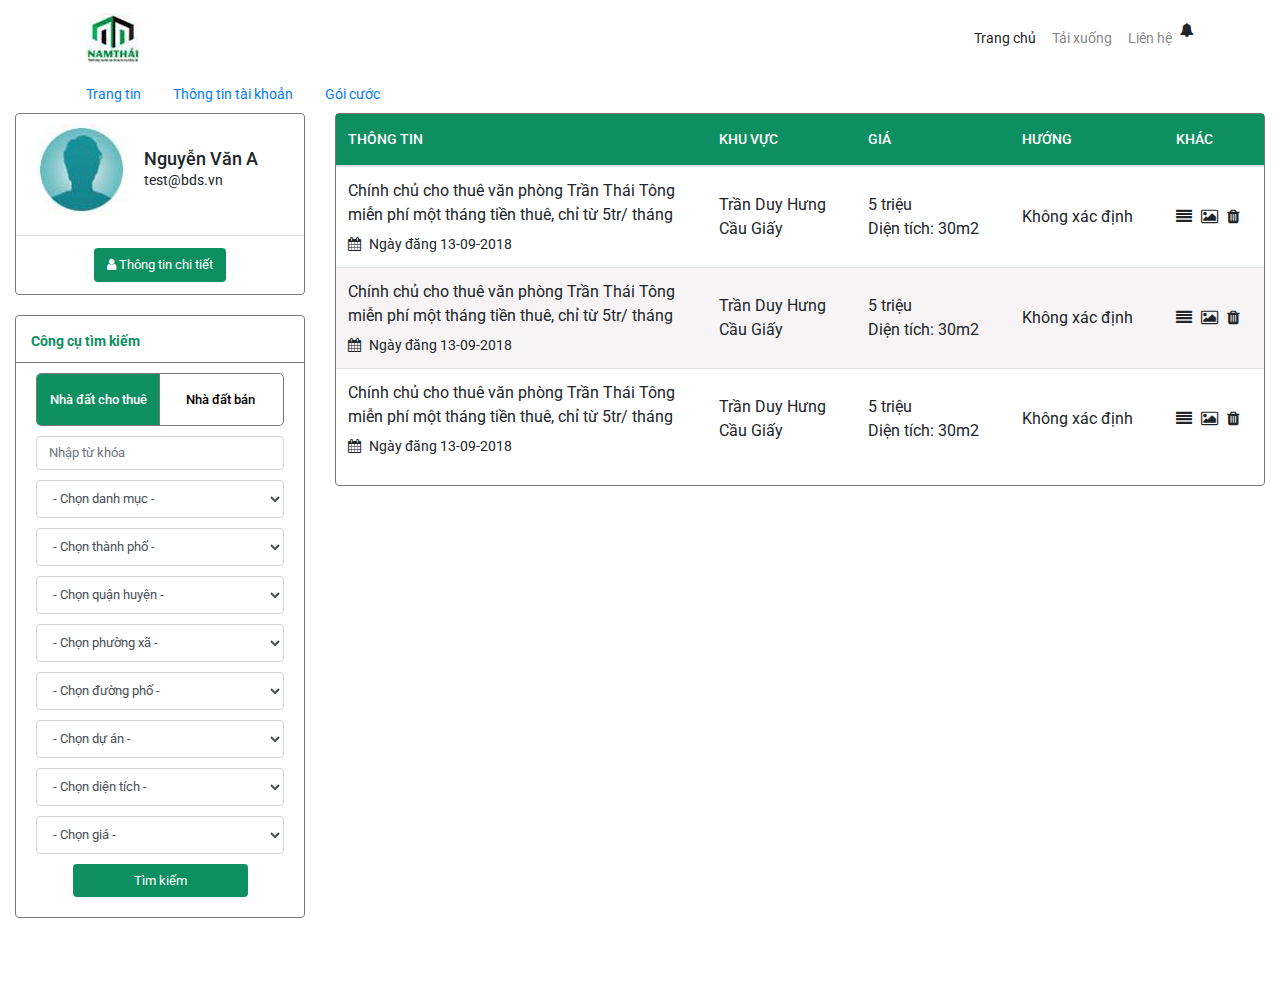
==== commit 52d24c8f: "Style content of 3 pages" ====
--- a/index.html
+++ b/index.html
@@ -15,7 +15,7 @@
     <title>Nam Thái</title>
 </head>
 
-<body>
+<body class="posts-page">
     <header class="container">
         <div class="row">
             <nav class="navbar-custom navbar navbar-expand-lg navbar-light col-lg-12">
@@ -53,7 +53,7 @@
                     <a class="nav-link active" href="index.html">Trang tin</a>
                 </li>
                 <li class="nav-item">
-                    <a class="nav-link" href="user-info.html">Thông tin chi tiết</a>
+                    <a class="nav-link" href="user-info.html">Thông tin tài khoản</a>
                 </li>
                 <li class="nav-item">
                     <a class="nav-link" href="packages.html">Gói cước</a>
@@ -62,30 +62,34 @@
         </div>
     </nav>
 
-    <div class="container">
+    <div class="container-fluid">
         <div class="row">
-            <aside class="col-lg-3 col-md-4">
-                <div class="user-info">
-                    <div class="media">
-                        <img class="align-self-center mr-3" src=".../64x64" alt="avatar">
-                        <div class="media-body">
-                            <h5 class="mt-0">Nguyễn Văn A</h5>
-                            <p>test@bds.vn</p>
+            <aside class="col-lg-3 col-md-5">
+                <div class="user-info card">
+                    <div class="card-body">
+                        <div class="media user-quick-info d-flex">
+                            <img class="mr-3" src="./assets/images/avatar.jpg" alt="avatar">
+                            <div class="align-self-center media-body">
+                                <h5 class="user-name">Nguyễn Văn A</h5>
+                                <p class="user-email">test@bds.vn</p>
+                            </div>
                         </div>
                     </div>
-                    <button class="btn btn-default"><i class="fa fa-user" aria-hidden="true"></i> Thông tin chi tiết</button>
-                </div>
-
-                <div class="search-options">
-                    <div>
-                        <h5>Công cụ tìm kiếm</h5>
+                    <div class="card-footer d-flex justify-content-center">
+                        <button class="btn btn-nt"><i class="fa fa-user" aria-hidden="true"></i> Thông tin chi
+                            tiết</button>
                     </div>
-                    <div>
+                </div>
+
+                <div class="search-options card">
+                    <div class="card-title">Công cụ tìm kiếm</div>
+                    <div class="card-body">
                         <form>
                             <div class="form-group">
-                                <div class="btn-group">
-                                    <button type="button" class="btn btn-secondary">Nhà đất cho thuê</button>
-                                    <button type="button" class="btn btn-secondary">Nhà đất bán</button>
+                                <div class="btn-group btn-group-type-search">
+                                    <button type="button" class="btn btn-type-search btn-type-seach-active">Nhà đất cho
+                                        thuê</button>
+                                    <button type="button" class="btn btn-type-search">Nhà đất bán</button>
                                 </div>
                                 <input type="email" class="form-control" placeholder="Nhập từ khóa">
                                 <select class="form-control">
@@ -115,43 +119,86 @@
 
                             </div>
                         </form>
-                        <button class="btn btn-default">Tìm kiếm</button>
+                        <div class="d-flex justify-content-center">
+                            <button class="btn btn-nt btn-search">Tìm kiếm</button>
+                        </div>
                     </div>
                 </div>
             </aside>
 
-            <div class="col-lg-9 col-md-8">
-                <table class="table">
-                    <thead>
-                        <tr>
-                            <th style="width: 40%;" scope="col">Thông tin</th>
-                            <th scope="col">Khu vực</th>
-                            <th scope="col">Giá</th>
-                            <th scope="col">Hướng</th>
-                            <th scope="col">Khác</th>
-                        </tr>
-                    </thead>
-                    <tbody>
-                        <tr>
-                            <td>
-                                <p>Chính chủ cho thuê văn phòng Trần Thái Tông miễn phí một tháng tiền thuê, chỉ từ
-                                    5tr/ tháng</p>
-                                <p>
-                                    <i class="fa fa-calendar" aria-hidden="true"></i>
-                                    <span>Ngày đăng 13-09-2018</span>
-                                </p>
-                            </td>
-                            <td>Trần Duy Hưng <br /> Cầu Giấy</td>
-                            <td>5 triệu <br /> Diện tích: 30m2</td>
-                            <td>Không xác định</td>
-                            <td>
-                                <i class="fa fa-align-justify" aria-hidden="true"></i>
-                                <i class="fa fa-picture-o" aria-hidden="true"></i>
-                                <i class="fa fa-trash" aria-hidden="true"></i>
-                            </td>
-                        </tr>
-                    </tbody>
-                </table>
+            <div class="col-lg-9 col-md-7">
+                <div class="card">
+                    <table class="table posts-table">
+                        <thead>
+                            <tr class="text-uppercase">
+                                <th style="width: 40%;" scope="col">Thông tin</th>
+                                <th scope="col">Khu vực</th>
+                                <th scope="col">Giá</th>
+                                <th scope="col">Hướng</th>
+                                <th scope="col">Khác</th>
+                            </tr>
+                        </thead>
+                        <tbody>
+                            <tr>
+                                <td class="align-middle">
+                                    <div class="post-short-des">Chính chủ cho thuê văn phòng Trần Thái Tông miễn phí
+                                        một tháng tiền thuê, chỉ từ
+                                        5tr/ tháng</div>
+                                    <div class="post-date">
+                                        <i class="fa fa-calendar" aria-hidden="true"></i>
+                                        <span>Ngày đăng 13-09-2018</span>
+                                    </div>
+                                </td>
+                                <td class="align-middle">Trần Duy Hưng <br /> Cầu Giấy</td>
+                                <td class="align-middle">5 triệu <br /> Diện tích: 30m2</td>
+                                <td class="align-middle">Không xác định</td>
+                                <td class="align-middle">
+                                    <i class="fa fa-align-justify" aria-hidden="true"></i>
+                                    <i class="fa fa-picture-o" aria-hidden="true"></i>
+                                    <i class="fa fa-trash" aria-hidden="true"></i>
+                                </td>
+                            </tr>
+                            <tr>
+                                <td class="align-middle">
+                                    <div class="post-short-des">Chính chủ cho thuê văn phòng Trần Thái Tông miễn phí
+                                        một tháng tiền thuê, chỉ từ
+                                        5tr/ tháng</div>
+                                    <div class="post-date">
+                                        <i class="fa fa-calendar" aria-hidden="true"></i>
+                                        <span>Ngày đăng 13-09-2018</span>
+                                    </div>
+                                </td>
+                                <td class="align-middle">Trần Duy Hưng <br /> Cầu Giấy</td>
+                                <td class="align-middle">5 triệu <br /> Diện tích: 30m2</td>
+                                <td class="align-middle">Không xác định</td>
+                                <td class="align-middle">
+                                    <i class="fa fa-align-justify" aria-hidden="true"></i>
+                                    <i class="fa fa-picture-o" aria-hidden="true"></i>
+                                    <i class="fa fa-trash" aria-hidden="true"></i>
+                                </td>
+                            </tr>
+                            <tr>
+                                <td class="align-middle">
+                                    <div class="post-short-des">Chính chủ cho thuê văn phòng Trần Thái Tông miễn phí
+                                        một tháng tiền thuê, chỉ từ
+                                        5tr/ tháng</div>
+                                    <div class="post-date">
+                                        <i class="fa fa-calendar" aria-hidden="true"></i>
+                                        <span>Ngày đăng 13-09-2018</span>
+                                    </div>
+                                </td>
+                                <td class="align-middle">Trần Duy Hưng <br /> Cầu Giấy</td>
+                                <td class="align-middle">5 triệu <br /> Diện tích: 30m2</td>
+                                <td class="align-middle">Không xác định</td>
+                                <td class="align-middle">
+                                    <i class="fa fa-align-justify" aria-hidden="true"></i>
+                                    <i class="fa fa-picture-o" aria-hidden="true"></i>
+                                    <i class="fa fa-trash" aria-hidden="true"></i>
+                                </td>
+                            </tr>
+                        </tbody>
+                    </table>
+                </div>
             </div>
         </div>
     </div>
--- a/assets/css/main.css
+++ b/assets/css/main.css
@@ -1,5 +1,233 @@
+body {
+    font-family: 'Roboto', sans-serif;
+    font-size: 14px;
+    margin-bottom: 70px;
+}
+
+.form-control,
+.btn {
+    font-size: 13px;
+}
+
+.card {
+    border: 1px solid #797979;
+}
+
+.card-title {
+    font-weight: 500;
+    border-top-right-radius: 5px;
+    border-top-left-radius: 5px;
+    padding: 15px 15px 10px 15px;
+    margin-bottom: 0;
+    background-color: #0d8f61;
+    color: #fff;
+}
+
+.card-body {
+    padding-top: 10px;
+}
+
+.card-footer {
+    background-color: initial;
+}
+
+.table thead th {
+    vertical-align: middle;
+    border-top: none;
+    padding-top: 0;
+    padding-bottom: 5px;
+}
+
+.btn-non-bg {
+    background-color: transparent;
+    border: 1px solid #0d8f61;
+    color: #0d8f61;
+}
+
+.btn-nt {
+    background-color: #0d8f61;
+    color: #fff;
+}
+
+/** 
+ * Posts page 
+ */
+
+.posts-page .user-info {
+    margin-bottom: 20px;
+}
+
+.posts-page .user-quick-info .user-name {
+    font-size: 18px;
+    font-weight: 500;
+    margin-bottom: 0;
+}
+
+.posts-page .user-quick-info .user-email {
+    margin-bottom: 0;
+}
+
+.posts-page .card-title {
+    background-color: initial;
+    color: #0d8f61;
+    border-bottom: 1px solid #797979;
+    font-weight: 700;
+}
+
+.posts-page .search-options .form-group {
+    margin-bottom: 0;
+}
+
+.posts-page .search-options .btn-search {
+    padding-right: 60px;
+    padding-left: 60px;
+}
+
+.posts-page .search-options input,
+.posts-page .search-options select {
+    margin-bottom: 10px;
+}
+
+.posts-page .btn-group-type-search {
+    width: 100%;
+    border: 1px solid #797979;
+    border-radius: 5px;
+    margin-bottom: 10px;
+}
+
+.posts-page .btn-group-type-search .btn-type-search:first-child {
+    border-right: 1px solid #797979;
+}
+
+.posts-page .btn-group-type-search .btn-type-search {
+    width: 50%;
+    padding-top: 15px;
+    padding-bottom: 15px;
+    font-weight: 500;
+    background-color: initial;
+}
+
+.posts-page .btn-group-type-search .btn-type-seach-active {
+    background-color: #0d8f61;
+    color: #fff;
+}
+
+.posts-page .posts-table tr:nth-child(2n) {
+    background-color: #f6f4f5;
+}
+
+.posts-page .posts-table thead th {
+    background-color: #0d8f61;
+    color: #fff;
+    font-weight: 500;
+    padding-top: 15px;
+    padding-bottom: 15px;
+}
+
+.posts-page .posts-table td {
+    font-size: 16px;
+}
+
+.posts-page .posts-table .post-short-des {
+    margin-bottom: 7px;
+}
+
+.posts-page .posts-table .post-date {
+    font-size: 14px;
+}
+
+.posts-page .posts-table .fa:not(:last-child) {
+    margin-right: 5px;
+}
+
+/** 
+ * User information page 
+ */
+
+.user-page .user-quick-info {
+    margin-bottom: 35px;
+}
+
+.user-page .user-quick-info .user-name {
+    font-size: 18px;
+    font-weight: 500;
+    margin-bottom: 0;
+}
+
+.user-page .user-quick-info .user-email {
+    margin-bottom: 10px;
+}
+
+.user-page .user-table-transactions th {
+    font-weight: 500;
+    color: #0d8f61;
+}
+
+/** 
+ * Packages page 
+ */
+
+.packages-page .packages-for-buy {
+    margin-top: 80px;
+}
+
+.packages-page .packages-header {
+    display: inline-block;
+    background-color: #0d8f61;
+    padding: 5px 20px;
+    color: #fff;
+    font-weight: 500;
+    margin-bottom: 20px;
+}
+
+.packages-page .package {
+    border: 1px solid #797979;
+    box-shadow: 3px 3px 3px #c7c7c7;
+    padding: 20px 40px;
+}
+
+.packages-page .package-title {
+    font-size: 16px;
+    margin-bottom: 15px;
+}
+
+.packages-page .package-price {
+    font-size: 40px;
+    font-weight: 500;
+    color: #0d8f61;
+    margin-bottom: 10px;
+}
+
+.packages-page .package-features-list {
+    font-size: 18px;
+}
+
+.packages-page .package-features-list li {
+    margin-bottom: 7px;
+}
+
+.packages-page .package-features-list i {
+    color: #0d8f61;
+    margin-right: 5px;
+}
+
+.packages-page .btn-package {
+    font-size: 16px;
+    font-weight: 500;
+    color: #000;
+    border-radius: 0;
+    padding: 7px 35px;
+    margin-top: 10px;
+    margin-bottom: 5px;
+}
+
+.packages-page .btn-package:hover {
+    background-color: #0d8f61;
+    color: #fff;
+}
+
 @media (min-width: 1200px) {
-    .container {
+    .container-fluid {
         max-width: 1457px;
     }
 }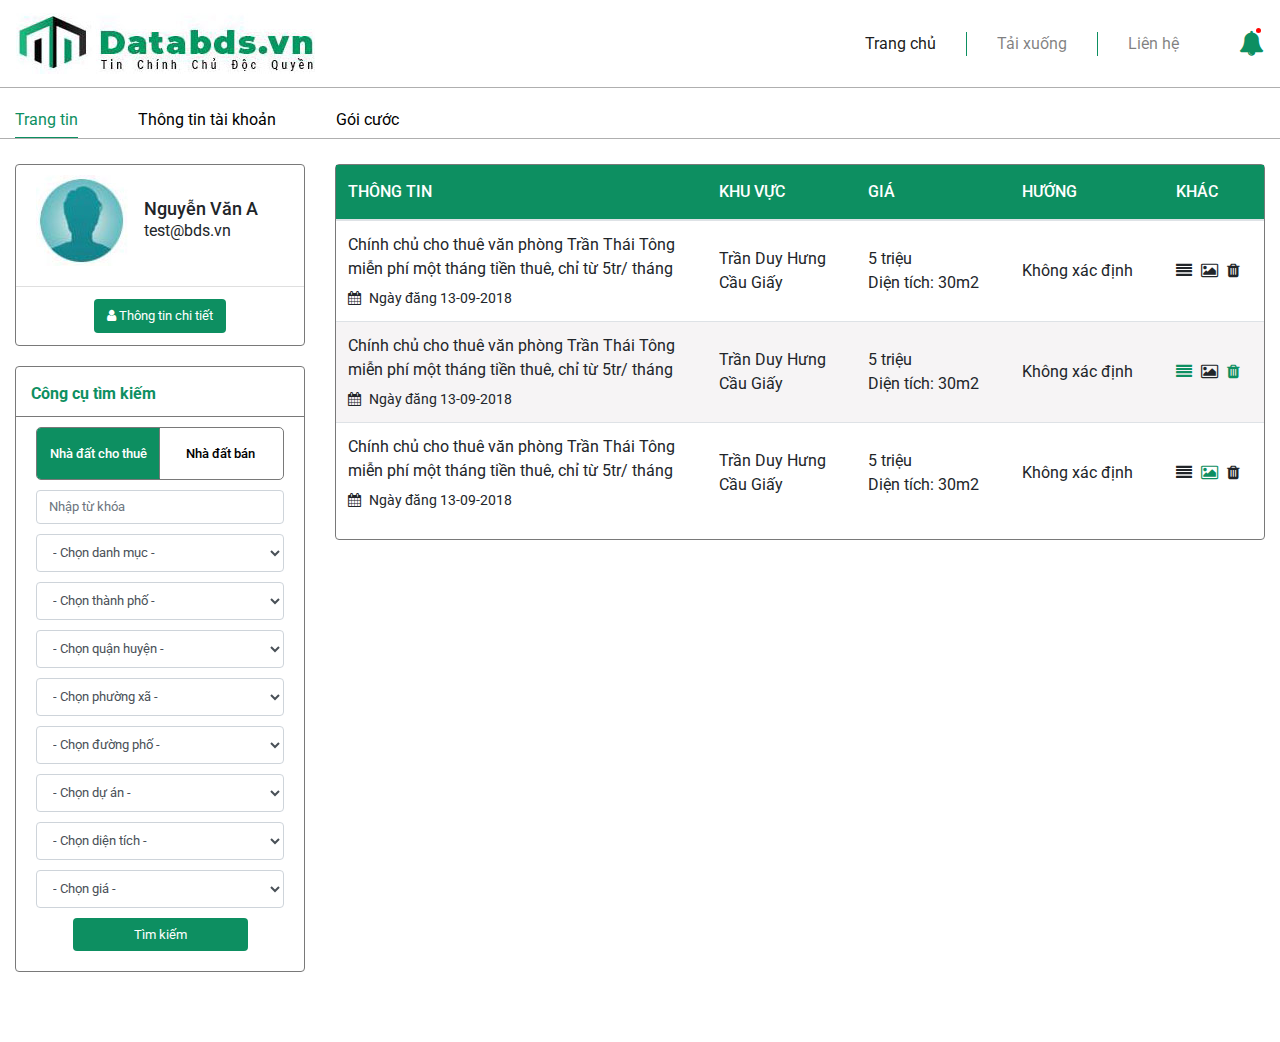
==== commit 108121fe: "Complete style header and toolbar" ====
--- a/index.html
+++ b/index.html
@@ -16,51 +16,60 @@
 </head>
 
 <body class="posts-page">
-    <header class="container">
-        <div class="row">
-            <nav class="navbar-custom navbar navbar-expand-lg navbar-light col-lg-12">
-                <a class="navbar-brand mr-auto" href="#">
-                    <img src="./assets/images/logo.jpg" alt="Nam Thái">
-                </a>
-                <button class="navbar-toggler" type="button" data-toggle="collapse" data-target="#navbarNav"
-                    aria-controls="navbarNav" aria-expanded="false" aria-label="Toggle navigation">
-                    <span class="navbar-toggler-icon"></span>
-                </button>
-                <div class="collapse navbar-collapse" id="navbarNav">
-                    <ul class="navbar-nav ml-lg-auto text-right">
-                        <li class="nav-item active">
-                            <a class="nav-link" href="#">Trang chủ</a>
+    <div class="header-section">
+        <header class="container-fluid">
+            <div class="row">
+                <nav class="navbar-custom navbar navbar-expand-lg navbar-light col-lg-12">
+                    <a class="navbar-brand mr-auto" href="#">
+                        <img src="./assets/images/logo-dashboard.jpg" alt="Nam Thái">
+                    </a>
+                    <button class="navbar-toggler" type="button" data-toggle="collapse" data-target="#navbarNav"
+                        aria-controls="navbarNav" aria-expanded="false" aria-label="Toggle navigation">
+                        <span class="navbar-toggler-icon"></span>
+                    </button>
+                    <div class="collapse navbar-collapse" id="navbarNav">
+                        <ul class="navbar-nav ml-lg-auto text-lg-right  d-flex align-items-lg-center">
+                            <li class="nav-item active">
+                                <a class="nav-link" href="#">Trang chủ</a>
+                            </li>
+                            <li class="nav-item">
+                                <a class="nav-link" href="#">Tải xuống</a>
+                            </li>
+                            <li class="nav-item">
+                                <a class="nav-link" href="#">Liên hệ</a>
+                            </li>
+                            <li class="nav-item">
+                                <a class="nav-link notify">
+                                    <span class="circle"></span>
+                                    <i class="fa fa-bell" aria-hidden="true"></i>
+                                </a>
+                            </li>
+                        </ul>
+                    </div>
+                </nav>
+            </div>
+        </header>
+    </div>
+
+    <div class="nav-features">
+        <nav class="container-fluid">
+            <div class="row">
+                <div class="col-12">
+                    <ul class="nav">
+                        <li class="nav-item">
+                            <a class="nav-link active" href="index.html">Trang tin</a>
                         </li>
                         <li class="nav-item">
-                            <a class="nav-link" href="#">Tải xuống</a>
+                            <a class="nav-link" href="user-info.html">Thông tin tài khoản</a>
                         </li>
                         <li class="nav-item">
-                            <a class="nav-link" href="#">Liên hệ</a>
-                        </li>
-                        <li class="nav-item">
-                            <i class="fa fa-bell" aria-hidden="true"></i>
+                            <a class="nav-link" href="packages.html">Gói cước</a>
                         </li>
                     </ul>
                 </div>
-            </nav>
-        </div>
-    </header>
-
-    <nav class="container">
-        <div class="row">
-            <ul class="nav">
-                <li class="nav-item">
-                    <a class="nav-link active" href="index.html">Trang tin</a>
-                </li>
-                <li class="nav-item">
-                    <a class="nav-link" href="user-info.html">Thông tin tài khoản</a>
-                </li>
-                <li class="nav-item">
-                    <a class="nav-link" href="packages.html">Gói cước</a>
-                </li>
-            </ul>
-        </div>
-    </nav>
+            </div>
+        </nav>
+    </div>
 
     <div class="container-fluid">
         <div class="row">
@@ -171,10 +180,10 @@
                                 <td class="align-middle">Trần Duy Hưng <br /> Cầu Giấy</td>
                                 <td class="align-middle">5 triệu <br /> Diện tích: 30m2</td>
                                 <td class="align-middle">Không xác định</td>
-                                <td class="align-middle">
-                                    <i class="fa fa-align-justify" aria-hidden="true"></i>
+                                <td class="align-middle group-resources">
+                                    <i class="fa fa-align-justify resouce-active" aria-hidden="true"></i>
                                     <i class="fa fa-picture-o" aria-hidden="true"></i>
-                                    <i class="fa fa-trash" aria-hidden="true"></i>
+                                    <i class="fa fa-trash resouce-active" aria-hidden="true"></i>
                                 </td>
                             </tr>
                             <tr>
@@ -192,7 +201,7 @@
                                 <td class="align-middle">Không xác định</td>
                                 <td class="align-middle">
                                     <i class="fa fa-align-justify" aria-hidden="true"></i>
-                                    <i class="fa fa-picture-o" aria-hidden="true"></i>
+                                    <i class="fa fa-picture-o resouce-active" aria-hidden="true"></i>
                                     <i class="fa fa-trash" aria-hidden="true"></i>
                                 </td>
                             </tr>
--- a/assets/css/main.css
+++ b/assets/css/main.css
@@ -1,6 +1,6 @@
 body {
     font-family: 'Roboto', sans-serif;
-    font-size: 14px;
+    font-size: 16px;
     margin-bottom: 70px;
 }
 
@@ -49,6 +49,64 @@
     color: #fff;
 }
 
+/**
+ * Header section
+ */
+
+.header-section {
+    margin-bottom: 15px;
+    border-bottom: 1px solid #afafaf;
+}
+
+.header-section .navbar-nav .nav-link.notify {
+    font-size: 25px;
+    position: relative;
+    padding: 0;
+    width: min-content;
+}
+
+.navbar-collapse .notify i {
+    color: #0d8f61;
+}
+
+.navbar-collapse .notify .circle {
+    display: inline-block;
+    width: 5px;
+    height: 5px;
+    border-radius: 50%;
+    background-color: #ff0604;
+    position: absolute;
+    top: 3px;
+    right: 3px;
+}
+
+/**
+ * Toolbar section
+ */
+
+.nav-features {
+    margin-bottom: 25px;
+    border-bottom: 1px solid #afafaf;
+}
+
+.nav-features .nav-item:not(:last-child) {
+    margin-right: 60px;
+}
+
+.nav-features .nav-link.active {
+    color: #0d8f61;
+    border-bottom: 1px solid #0d8f61;
+}
+
+.nav-features .nav-link {
+    color: #000;
+    padding: 5px 0;
+}
+
+.nav-features .nav-link:hover {
+    color: #0d8f61;
+}
+
 /** 
  * Posts page 
  */
@@ -140,6 +198,10 @@
     margin-right: 5px;
 }
 
+.posts-page .posts-table .resouce-active {
+    color: #0d8f61;
+}
+
 /** 
  * User information page 
  */
@@ -230,4 +292,19 @@
     .container-fluid {
         max-width: 1457px;
     }
+}
+
+@media (min-width: 1024px) {
+    .header-section .navbar-nav .nav-item:not(:last-child) {
+        border-right: 1px solid #0d8f61;
+    }
+
+    .header-section .navbar-nav .nav-item:nth-last-child(2) {
+        border-right: none;
+        margin-right: 30px;
+    }
+
+    .header-section .navbar-nav .nav-link {
+        padding: 0 30px;
+    }
 }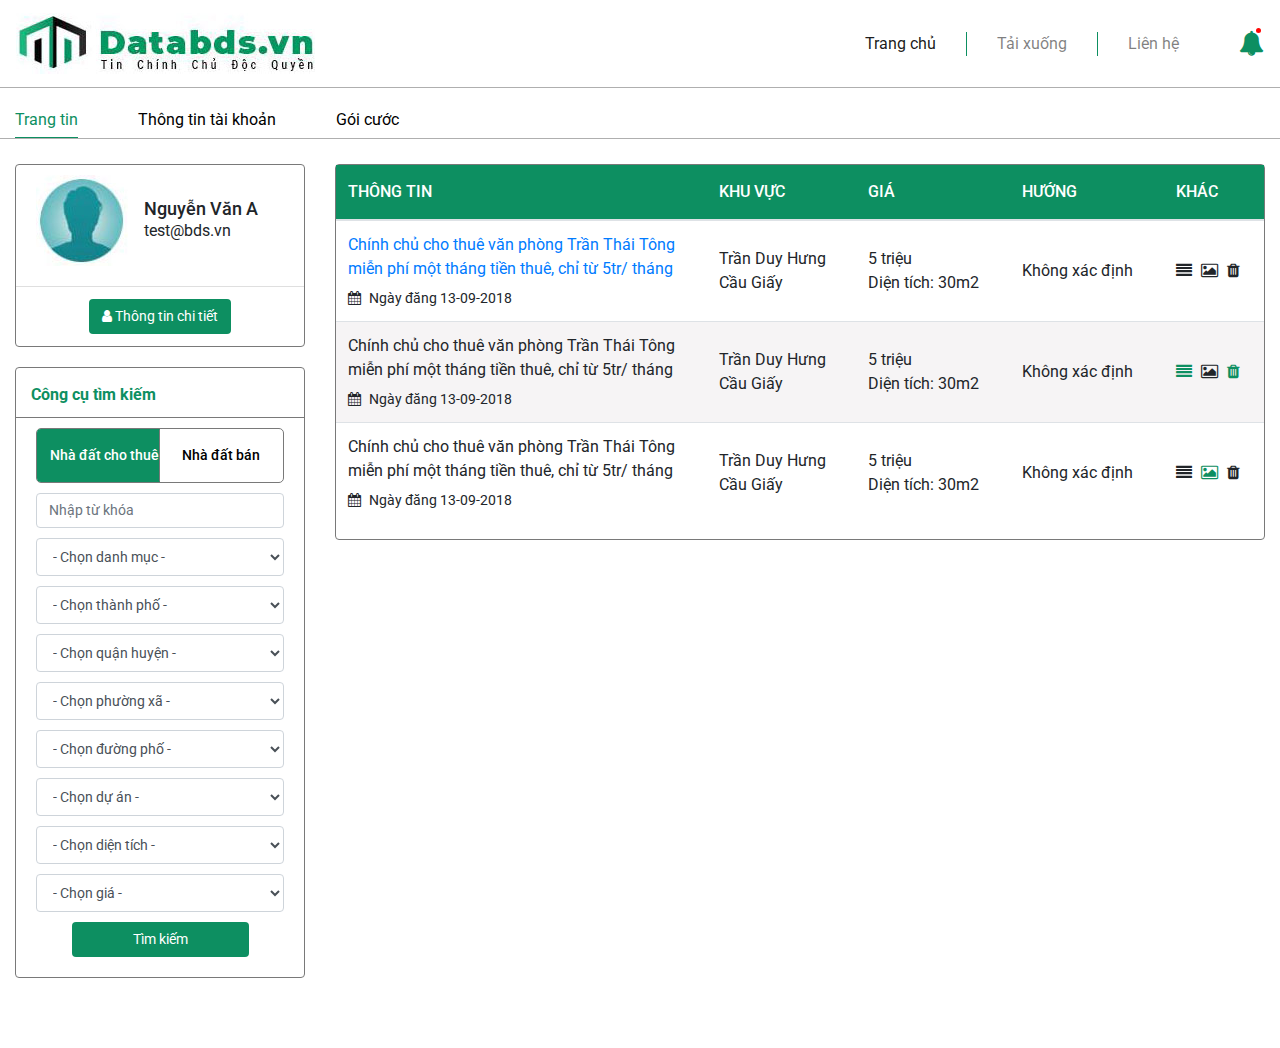
==== commit 7359494f: "Add modal" ====
--- a/index.html
+++ b/index.html
@@ -11,6 +11,7 @@
 
     <!-- Bootstrap CSS -->
     <link rel="stylesheet" href="./assets/css/bootstrap.min.css">
+    <link rel="stylesheet" href="./assets/css/jquery.fancybox-1.3.4.css">
     <link rel="stylesheet" href="./assets/css/main.css">
     <title>Nam Thái</title>
 </head>
@@ -150,9 +151,12 @@
                         <tbody>
                             <tr>
                                 <td class="align-middle">
-                                    <div class="post-short-des">Chính chủ cho thuê văn phòng Trần Thái Tông miễn phí
-                                        một tháng tiền thuê, chỉ từ
-                                        5tr/ tháng</div>
+                                    <div class="post-short-des">
+                                        <a href="javascript:void(0)" class="short-des-link">
+                                            Chính chủ cho thuê văn phòng Trần Thái Tông miễn phí một tháng tiền thuê,
+                                            chỉ từ 5tr/ tháng
+                                        </a>
+                                    </div>
                                     <div class="post-date">
                                         <i class="fa fa-calendar" aria-hidden="true"></i>
                                         <span>Ngày đăng 13-09-2018</span>
@@ -207,6 +211,136 @@
                             </tr>
                         </tbody>
                     </table>
+                </div>
+            </div>
+        </div>
+    </div>
+
+    <div class="modal fade bd-example-modal-lg" id="details-modal" tabindex="-1" role="dialog" aria-labelledby="myLargeModalLabel"
+        aria-hidden="true">
+        <div class="modal-dialog modal-lg">
+            <div class="modal-content">
+                <div class="modal-header">
+                    <h5 class="modal-title" id="exampleModalLabel">Thông tin chi tiết</h5>
+                    <button type="button" class="close" data-dismiss="modal" aria-label="Close">
+                        <span aria-hidden="true">&times;</span>
+                    </button>
+                </div>
+                <div class="modal-body">
+                    <div class="row">
+                        <div class="col-md-8">
+                            <div class="card">
+                                <div class="card-title">Lorem ipsum dolor sit amet, consectetur adipiscing elit</div>
+                                <div class="card-body">
+                                    <p>Lorem ipsum dolor sit amet, consectetur adipiscing elit. Phasellus odio
+                                        turpis, porta ut porttitor ac, auctor vel ipsum. Suspendisse ullamcorper,
+                                        enim sed consectetur malesuada, ipsum ipsum sollicitudin nibh, id euismod
+                                        mi leo at nulla.</p>
+                                    <p>Lorem ipsum dolor sit amet</p>
+                                    <ul>
+                                        <li>Consectetur adipiscing elit</li>
+                                        <li>Porta ut porttitor ac</li>
+                                        <li>Auctor vel ipsum</li>
+                                        <li>Enim sed consectetur malesuada</li>
+                                        <li>Ipsum ipsum sollicitudin nibh</li>
+                                        <li>Id euismodmi leo at nulla</li>
+                                    </ul>
+                                    <p>Lorem ipsum dolor sit amet</p>
+                                    <ul>
+                                        <li>Consectetur adipiscing elit</li>
+                                        <li>Porta ut porttitor ac</li>
+                                    </ul>
+                                    <p>Lorem ipsum dolor sit amet, consectetur adipiscing elit. Phasellus odio
+                                        turpis, porta ut porttitor ac, auctor vel ipsum. Suspendisse ullamcorper,
+                                        enim sed consectetur malesuada, ipsum ipsum sollicitudin nibh, id euismod
+                                        mi leo at nulla.</p>
+                                </div>
+                            </div>
+                        </div>
+                        <div class="col-md-4">
+                            <div class="details-table">
+                                <div class="row">
+                                    <div class="col-4">
+                                        Điện thoại
+                                    </div>
+                                    <div class="col-8">
+                                        0972199014
+                                    </div>
+                                </div>
+                                <div class="row">
+                                    <div class="col-4">
+                                        Giá hoa hồng
+                                    </div>
+                                    <div class="col-8">
+                                        8 triệu <br>
+                                        50%
+                                    </div>
+                                </div>
+                                <div class="row">
+                                    <div class="col-4">
+                                        Danh mục
+                                    </div>
+                                    <div class="col-8">
+                                        Cho thuê nhà riêng
+                                    </div>
+                                </div>
+                                <div class="row">
+                                    <div class="col-4">
+                                        Địa điểm
+                                    </div>
+                                    <div class="col-8">
+                                        Xuân Thủy - Cầu Giấy - HN
+                                    </div>
+                                </div>
+                                <div class="row">
+                                    <div class="col-4">
+                                        Dự án
+                                    </div>
+                                    <div class="col-8">
+                                        Khu đô thị
+                                    </div>
+                                </div>
+                                <div class="row">
+                                    <div class="col-4">
+                                        Ngày đăng
+                                    </div>
+                                    <div class="col-8">
+                                        17-09-2018
+                                    </div>
+                                </div>
+                            </div>
+                            <div class="images-gallery">
+                                <div class="row">
+                                    <div class="col-3">
+                                        <img src="./assets/images/gallery-01.jpg" alt="">
+                                    </div>
+                                    <div class="col-3">
+                                        <img src="./assets/images/gallery-02.jpg" alt="">
+                                    </div>
+                                    <div class="col-3">
+                                        <img src="./assets/images/gallery-03.jpg" alt="">
+                                    </div>
+                                    <div class="col-3">
+                                        <img src="./assets/images/gallery-04.jpg" alt="">
+                                    </div>
+                                    <div class="col-3">
+                                        <img src="./assets/images/gallery-05.jpg" alt="">
+                                    </div>
+                                    <div class="col-3">
+                                        <img src="./assets/images/gallery-06.jpg" alt="">
+                                    </div>
+                                </div>
+                            </div>
+                        </div>
+                    </div>
+                </div>
+                <div class="modal-footer d-flex">
+                    <button type="button" class="close mr-auto">
+                        <span aria-hidden="true">&times;</span>
+                    </button>
+                    <button type="button" class="btn btn-non-bg">Lưu tin</button>
+                    <button type="button" class="btn btn-non-bg">Đã giao dịch</button>
+                    <button type="button" class="btn btn-non-bg">Báo cáo tin môi giới</button>
                 </div>
             </div>
         </div>
@@ -216,6 +350,14 @@
     <script src="./assets/js/jquery-3.3.1.min.js"></script>
     <script src="./assets/js/popper.min.js"></script>
     <script src="./assets/js/bootstrap.min.js"></script>
+    <script src="./assets/js/jquery.fancybox-1.3.4.pack.js"></script>
+    <script>
+        $(function () {
+            $('.short-des-link').on('click', function () {
+                $('#details-modal').modal({})
+            });
+        });
+    </script>
 </body>
 
 </html>--- a/assets/css/main.css
+++ b/assets/css/main.css
@@ -5,8 +5,9 @@
 }
 
 .form-control,
-.btn {
-    font-size: 13px;
+.btn,
+.modal {
+    font-size: 14px;
 }
 
 .card {
@@ -292,6 +293,10 @@
     .container-fluid {
         max-width: 1457px;
     }
+
+    .modal-lg {
+        min-width: 1024px;
+    }
 }
 
 @media (min-width: 1024px) {
@@ -307,4 +312,8 @@
     .header-section .navbar-nav .nav-link {
         padding: 0 30px;
     }
+
+    .modal-lg {
+        min-width: 900px;
+    }
 }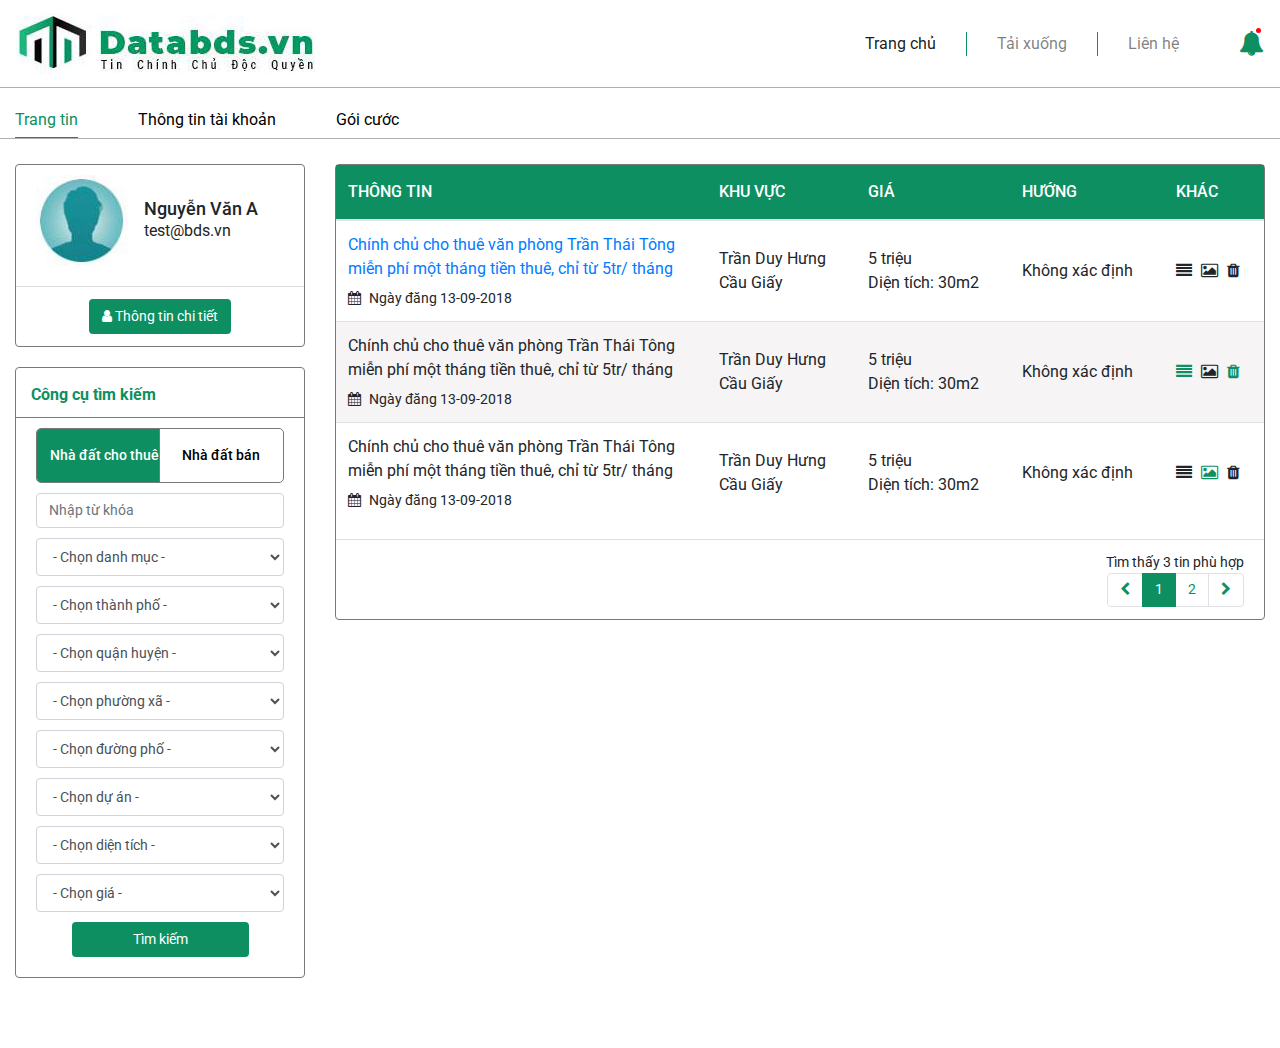
==== commit 132cedf3: "Complete add modal" ====
--- a/index.html
+++ b/index.html
@@ -211,6 +211,27 @@
                             </tr>
                         </tbody>
                     </table>
+                    <div class="card-footer d-flex justify-content-end">
+                        <div class="posts-footer-content ">
+                            <div>Tìm thấy 3 tin phù hợp</div>
+                            <nav aria-label="Page navigation example">
+                                <ul class="pagination justify-content-center">
+                                    <li class="page-item">
+                                        <a class="page-link" href="#" tabindex="-1">
+                                            <i class="fa fa-chevron-left" aria-hidden="true"></i>
+                                        </a>
+                                    </li>
+                                    <li class="page-item active"><a class="page-link" href="#">1</a></li>
+                                    <li class="page-item"><a class="page-link" href="#">2</a></li>
+                                    <li class="page-item">
+                                        <a class="page-link" href="#">
+                                            <i class="fa fa-chevron-right" aria-hidden="true"></i>
+                                        </a>
+                                    </li>
+                                </ul>
+                            </nav>
+                        </div>
+                    </div>
                 </div>
             </div>
         </div>
@@ -223,12 +244,12 @@
                 <div class="modal-header">
                     <h5 class="modal-title" id="exampleModalLabel">Thông tin chi tiết</h5>
                     <button type="button" class="close" data-dismiss="modal" aria-label="Close">
-                        <span aria-hidden="true">&times;</span>
+                        <span aria-hidden="true"><i class="fa fa-times" aria-hidden="true"></i></span>
                     </button>
                 </div>
                 <div class="modal-body">
                     <div class="row">
-                        <div class="col-md-8">
+                        <div class="col-lg-8">
                             <div class="card">
                                 <div class="card-title">Lorem ipsum dolor sit amet, consectetur adipiscing elit</div>
                                 <div class="card-body">
@@ -244,6 +265,9 @@
                                         <li>Enim sed consectetur malesuada</li>
                                         <li>Ipsum ipsum sollicitudin nibh</li>
                                         <li>Id euismodmi leo at nulla</li>
+                                        <li>Enim sed consectetur malesuada</li>
+                                        <li>Ipsum ipsum sollicitudin nibh</li>
+                                        <li>Id euismodmi leo at nulla</li>
                                     </ul>
                                     <p>Lorem ipsum dolor sit amet</p>
                                     <ul>
@@ -257,87 +281,89 @@
                                 </div>
                             </div>
                         </div>
-                        <div class="col-md-4">
-                            <div class="details-table">
-                                <div class="row">
-                                    <div class="col-4">
+                        <div class="col-lg-4 d-flex flex-column">
+                            <div class="details-table container-fluid card mb-auto">
+                                <div class="row">
+                                    <div class="col-4 font-weight-bold cell">
                                         Điện thoại
                                     </div>
-                                    <div class="col-8">
+                                    <div class="col-8 cell">
                                         0972199014
                                     </div>
                                 </div>
                                 <div class="row">
-                                    <div class="col-4">
+                                    <div class="col-4 font-weight-bold cell">
                                         Giá hoa hồng
                                     </div>
-                                    <div class="col-8">
+                                    <div class="col-8 cell">
                                         8 triệu <br>
                                         50%
                                     </div>
                                 </div>
                                 <div class="row">
-                                    <div class="col-4">
+                                    <div class="col-4 font-weight-bold cell">
                                         Danh mục
                                     </div>
-                                    <div class="col-8">
+                                    <div class="col-8 cell">
                                         Cho thuê nhà riêng
                                     </div>
                                 </div>
                                 <div class="row">
-                                    <div class="col-4">
+                                    <div class="col-4 font-weight-bold cell">
                                         Địa điểm
                                     </div>
-                                    <div class="col-8">
+                                    <div class="col-8 cell">
                                         Xuân Thủy - Cầu Giấy - HN
                                     </div>
                                 </div>
                                 <div class="row">
-                                    <div class="col-4">
+                                    <div class="col-4 font-weight-bold cell">
                                         Dự án
                                     </div>
-                                    <div class="col-8">
+                                    <div class="col-8 cell">
                                         Khu đô thị
                                     </div>
                                 </div>
                                 <div class="row">
-                                    <div class="col-4">
+                                    <div class="col-4 font-weight-bold cell">
                                         Ngày đăng
                                     </div>
-                                    <div class="col-8">
+                                    <div class="col-8 cell">
                                         17-09-2018
                                     </div>
                                 </div>
                             </div>
+
                             <div class="images-gallery">
-                                <div class="row">
-                                    <div class="col-3">
-                                        <img src="./assets/images/gallery-01.jpg" alt="">
-                                    </div>
-                                    <div class="col-3">
-                                        <img src="./assets/images/gallery-02.jpg" alt="">
-                                    </div>
-                                    <div class="col-3">
-                                        <img src="./assets/images/gallery-03.jpg" alt="">
-                                    </div>
-                                    <div class="col-3">
-                                        <img src="./assets/images/gallery-04.jpg" alt="">
-                                    </div>
-                                    <div class="col-3">
-                                        <img src="./assets/images/gallery-05.jpg" alt="">
-                                    </div>
-                                    <div class="col-3">
-                                        <img src="./assets/images/gallery-06.jpg" alt="">
-                                    </div>
+                                <div class="gallery-item">
+                                    <img src="./assets/images/gallery-01.jpg" alt="">
+                                </div>
+                                <div class="gallery-item">
+                                    <img src="./assets/images/gallery-02.jpg" alt="">
+                                </div>
+                                <div class="gallery-item">
+                                    <img src="./assets/images/gallery-03.jpg" alt="">
+                                </div>
+                                <div class="gallery-item">
+                                    <img src="./assets/images/gallery-04.jpg" alt="">
+                                </div>
+                                <div class="gallery-item">
+                                    <img src="./assets/images/gallery-05.jpg" alt="">
+                                </div>
+                                <div class="gallery-item">
+                                    <img src="./assets/images/gallery-06.jpg" alt="">
                                 </div>
                             </div>
                         </div>
                     </div>
                 </div>
                 <div class="modal-footer d-flex">
-                    <button type="button" class="close mr-auto">
-                        <span aria-hidden="true">&times;</span>
-                    </button>
+                    <div class="mr-auto">
+                        <button type="button" class="close">
+                            <span aria-hidden="true"><i class="fa fa-times" aria-hidden="true"></i></span>
+                        </button>
+                        <span class="close-text">Đóng</span>
+                    </div>
                     <button type="button" class="btn btn-non-bg">Lưu tin</button>
                     <button type="button" class="btn btn-non-bg">Đã giao dịch</button>
                     <button type="button" class="btn btn-non-bg">Báo cáo tin môi giới</button>
--- a/assets/css/main.css
+++ b/assets/css/main.css
@@ -203,6 +203,94 @@
     color: #0d8f61;
 }
 
+.posts-page .posts-footer-content {
+    display: inline-block;
+    font-size: 14px;
+}
+
+.posts-page .posts-footer-content .pagination {
+    margin-bottom: 0;
+}
+
+.posts-page .page-item.active .page-link {
+    background-color: #0d8f61;
+    border-color: #0d8f61;
+    color: #fff;
+}
+
+.posts-page .posts-footer-content .page-link {
+    padding: 7px 12px;
+    color: #0d8f61;
+}
+
+.posts-page .details-table .row:not(:last-child) {
+    border-bottom: 1px solid #797979;
+}
+
+.posts-page .details-table .col-4 {
+    border-right: 1px solid #797979;
+}
+
+.posts-page .details-table .cell {
+    padding-top: 15px;
+    padding-bottom: 15px;
+}
+
+.posts-page #details-modal .modal-header {
+    background-color: #0d8f61;
+    color: #fff;
+}
+
+.posts-page #details-modal .close {
+    opacity: 1;
+}
+
+.posts-page #details-modal .close span {
+    font-size: 18px;
+    display: inline-block;
+    width: 25px;
+    height: 25px;
+    border-radius: 50%;
+    line-height: 25px;
+    background-color: #fff;
+    color: #0d8f61;
+}
+
+.posts-page #details-modal .modal-footer .close {
+    float: left;
+    margin-right: 10px;
+}
+
+.posts-page #details-modal .modal-footer .close-text {
+    font-size: 18px;
+    font-weight: 500;
+    margin-top: 3px;
+    color: #0d8f61;
+}
+
+.posts-page #details-modal .modal-footer .close span {
+    background-color: #0d8f61;
+    color: #fff;
+}
+
+.posts-page .images-gallery {
+    display: flex;
+    flex-wrap: wrap;
+}
+
+.posts-page .images-gallery .gallery-item {
+    width: 22%;
+    margin-top: 4%;
+}
+
+.posts-page .images-gallery .gallery-item:not(:nth-child(4n)) {
+    margin-right: 4%;
+}
+
+.posts-page .images-gallery .gallery-item img {
+    max-width: 100%;
+}
+
 /** 
  * User information page 
  */
@@ -289,31 +377,31 @@
     color: #fff;
 }
 
+@media (min-width: 1024px) {
+    .header-section .navbar-nav .nav-item:not(:last-child) {
+        border-right: 1px solid #0d8f61;
+    }
+
+    .header-section .navbar-nav .nav-item:nth-last-child(2) {
+        border-right: none;
+        margin-right: 30px;
+    }
+
+    .header-section .navbar-nav .nav-link {
+        padding: 0 30px;
+    }
+
+    .modal-lg {
+        min-width: 900px;
+    }
+}
+
 @media (min-width: 1200px) {
     .container-fluid {
         max-width: 1457px;
     }
 
     .modal-lg {
-        min-width: 1024px;
-    }
-}
-
-@media (min-width: 1024px) {
-    .header-section .navbar-nav .nav-item:not(:last-child) {
-        border-right: 1px solid #0d8f61;
-    }
-
-    .header-section .navbar-nav .nav-item:nth-last-child(2) {
-        border-right: none;
-        margin-right: 30px;
-    }
-
-    .header-section .navbar-nav .nav-link {
-        padding: 0 30px;
-    }
-
-    .modal-lg {
-        min-width: 900px;
+        min-width: 1100px;
     }
 }